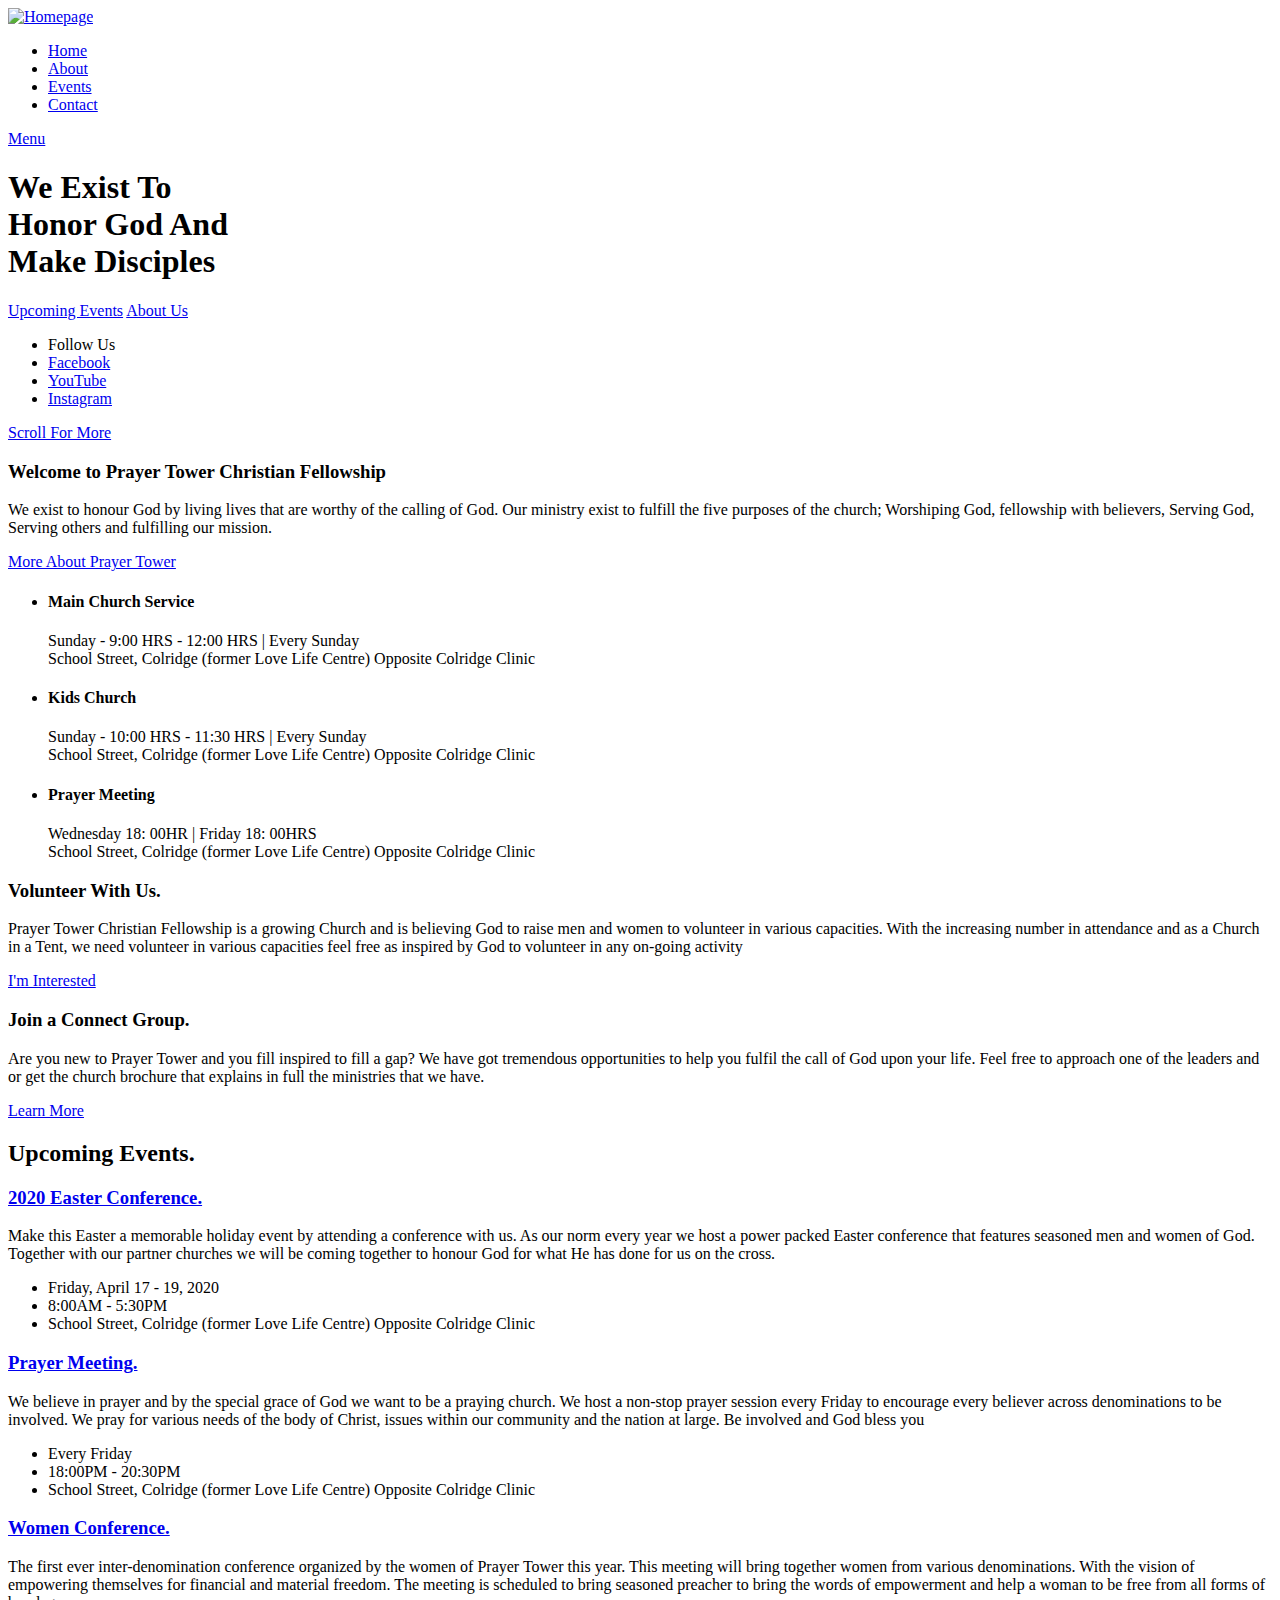
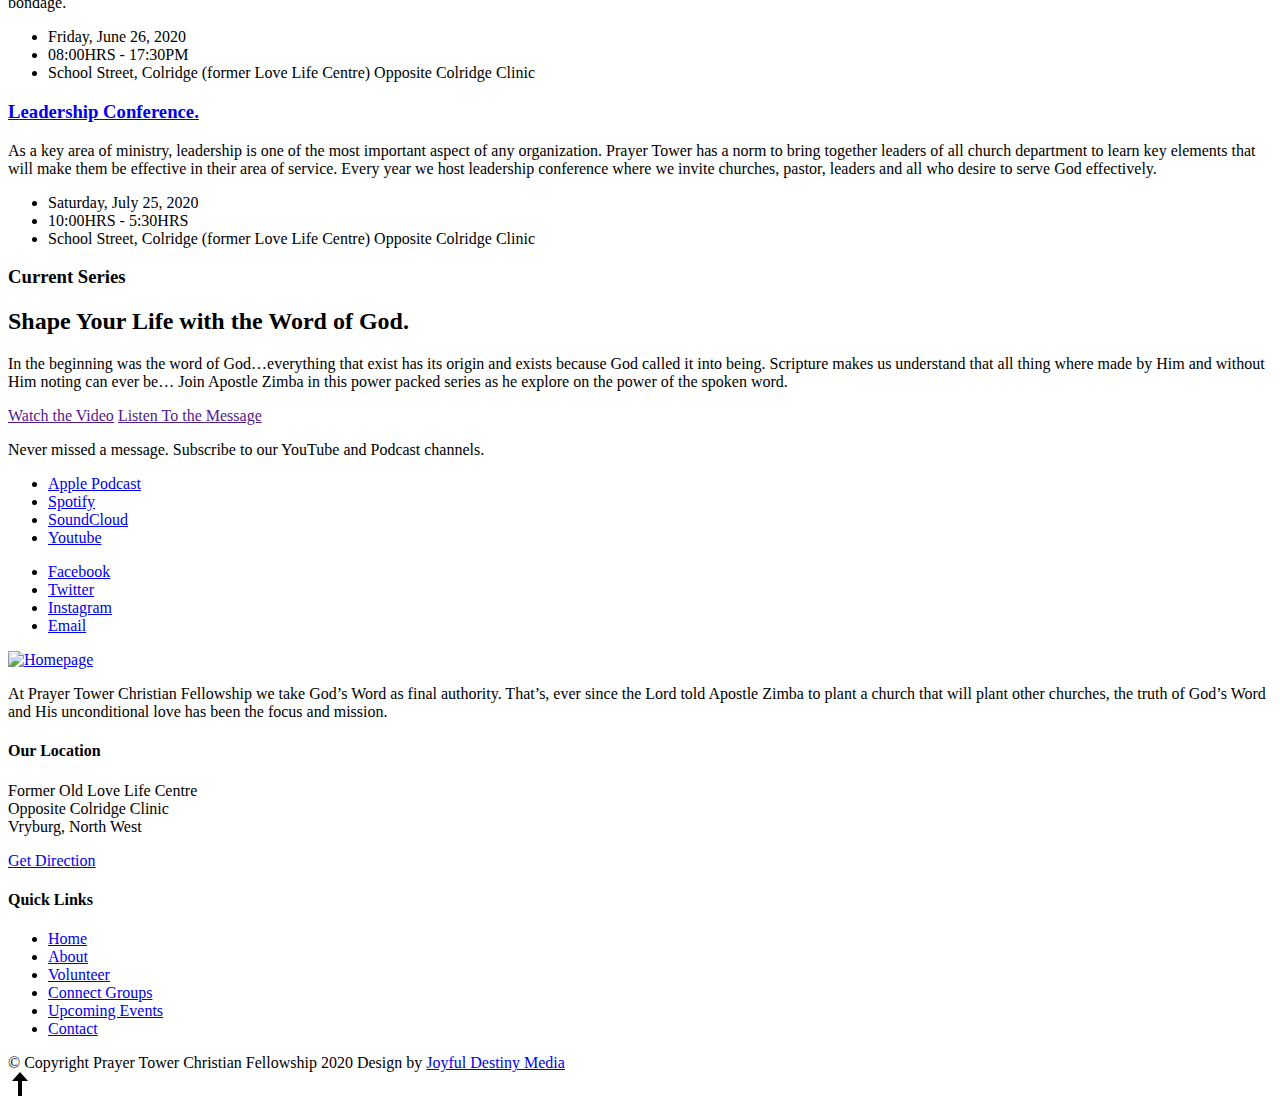
==== index.html @ 422ea40f "Add files via upload" ====
<!DOCTYPE html>
<html class="no-js" lang="en">
<head>

    <!--- basic page needs
    ================================================== -->
    <meta charset="utf-8">
    <title>Prayer Tower Christian Fellowship</title>
    <meta name="description" content="">
    <meta name="author" content="">

    <!-- mobile specific metas
    ================================================== -->
    <meta name="viewport" content="width=device-width, initial-scale=1">

    <!-- CSS
    ================================================== -->
    <link rel="stylesheet" href="css/base.css">
    <link rel="stylesheet" href="css/main.css">

    <!-- script
    ================================================== -->
    <script src="js/modernizr.js"></script>

    <!-- favicons
    ================================================== -->
    <link rel="apple-touch-icon" sizes="180x180" href="apple-touch-icon.png">
    <link rel="icon" type="image/png" sizes="32x32" href="favicon-32x32.png">
    <link rel="icon" type="image/png" sizes="16x16" href="favicon-16x16.png">
    <link rel="manifest" href="site.webmanifest">

</head>

<body id="top">

    <!-- preloader
    ================================================== -->
    <div id="preloader">
        <div id="loader" class="dots-jump">
            <div></div>
            <div></div>
            <div></div>
        </div>
    </div>


    <!-- header
    ================================================== -->
    <header class="s-header">

        <div class="header-logo">
            <a class="site-logo" href="index.html">
                <img src="images/logo.png" alt="Homepage">
            </a>
        </div>

        <nav class="header-nav-wrap">
            <ul class="header-nav">
                <li class="current"><a href="index.html" title="Home">Home</a></li>
                <li><a href="about.html" title="About">About</a></li>
                <li><a href="events.html" title="Services">Events</a></li>
                <li><a href="contact.html" title="Contact us">Contact</a></li>	
            </ul>
        </nav>

        <a class="header-menu-toggle" href="#0"><span>Menu</span></a>

    </header> <!-- end s-header -->


    <!-- hero
    ================================================== -->
    <section class="s-hero" data-parallax="scroll" data-image-src="images/hero-bg-3000.jpg" data-natural-width=3000 data-natural-height=2000 data-position-y=center>

        <div class="hero-left-bar"></div>

        <div class="row hero-content">

            <div class="column large-full hero-content__text">
                <h1>
                    We Exist To <br>
                    Honor God And <br>
                    Make Disciples
                </h1>

                <div class="hero-content__buttons">
                    <a href="events.html" class="btn btn--stroke">Upcoming Events</a>
                    <a href="about.html" class="btn btn--stroke">About Us</a>
                </div>
            </div> <!-- end hero-content__text -->

        </div> <!-- end hero-content -->

        <ul class="hero-social">
            <li class="hero-social__title">Follow Us</li>
            <li>
                <a href="#0" title="">Facebook</a>
            </li>
            <li>
                <a href="#0" title="">YouTube</a>
            </li>
            <li>
                <a href="#0" title="">Instagram</a>
            </li>
        </ul> <!-- end hero-social -->

        <div class="hero-scroll">
            <a href="#about" class="scroll-link smoothscroll">
                Scroll For More
            </a>
        </div> <!-- end hero-scroll -->

    </section> <!-- end s-hero -->


    <!-- about
    ================================================== -->
    <section id="about" class="s-about">

        <div class="row row-y-center about-content">

            <div class="column large-half medium-full">
                <h3 class="subhead">Welcome to Prayer Tower Christian Fellowship</h3>
                <p class="lead">
                We exist to honour God by living lives that are worthy of the calling of God. Our ministry exist to fulfill the five purposes of the church; Worshiping God, fellowship with believers, Serving God, Serving others and fulfilling our mission.
                </p>
                <a href="about.html" class="btn btn--primary btn--about">More About Prayer Tower</a>
            </div>

            <div class="column large-half medium-full">
                <ul class="about-sched">
                    <li>
                        <h4>Main Church Service</h4>
                        <p>
                        Sunday - 9:00 HRS - 12:00 HRS | Every Sunday<br>
                        School Street, Colridge (former Love Life Centre) Opposite Colridge Clinic
                        </p>
                    </li>
                    <li>
                        <h4>Kids Church</h4>
                        <p>
                        Sunday - 10:00 HRS - 11:30 HRS | Every Sunday <br>
                        School Street, Colridge (former Love Life Centre) Opposite Colridge Clinic
                        </p>
                    </li>
                    <li>
                        <h4>Prayer Meeting</h4>
                        <p>
                        Wednesday 18: 00HR | Friday 18: 00HRS <br>
                        School Street, Colridge (former Love Life Centre) Opposite Colridge Clinic
                        </p>
                    </li>
                </ul> <!-- end about-sched-->
            </div>

        </div> <!-- end about-content -->

    </section> <!-- end s-about -->


    <!-- connect
    ================================================== -->
    <section class="s-connect">

        <div class="row connect-content">
            <div class="column large-half tab-full">
                <h3 class="display-1">Volunteer With Us.</h3>
                <p>
Prayer Tower Christian Fellowship is a growing Church and is believing God to raise men and women to volunteer in various capacities. With the increasing number in attendance and as a Church in a Tent, we need volunteer in various capacities feel free as inspired by God to volunteer in any on-going activity                </p>

                <a href="volunteer.html" class="btn btn--primary h-full-width">I'm Interested</a>
            </div>
            <div class="column large-half tab-full">
                <h3 class="display-1">Join a Connect Group.</h3>
                <p>
                 Are you new to Prayer Tower and you fill inspired to fill a gap? We have got tremendous opportunities to help you fulfil the call of God upon your life. Feel free to approach one of the leaders and or get the church brochure that explains in full the ministries that we have.
 
                </p>

                <a href="connect-group.html" class="btn btn--primary h-full-width">Learn More</a>
            </div>
        </div> <!-- end connect-content  -->

    </section> <!-- end s-connect -->


    <!-- events
    ================================================== -->
    <section class="s-events">

        <div class="row events-header">
            <div class="column">
                <h2 class="subhead">Upcoming Events.</h2>
            </div>
        </div> <!-- end event-header -->

        <div class="row block-large-1-2 block-900-full events-list">

            <div class="column events-list__item">
                <h3 class="display-1 events-list__item-title">
                    <a href="#0" title="">2020 Easter Conference.</a>
                </h3>
                <p>
                Make this Easter a memorable holiday event by attending a conference with us. As our norm every year we host a power packed Easter conference that features seasoned men and women of God. Together with our partner churches we will be coming together to honour God for what He has done for us on the cross.
                </p>
                <ul class="events-list__meta">
                    <li class="events-list__meta-date">Friday, April 17 - 19, 2020</li>
                    <li class="events-list__meta-time">8:00AM - 5:30PM</li>
                    <li class="events-list__meta-location">School Street, Colridge (former Love Life Centre) Opposite Colridge Clinic</li>
                </ul>
            </div> <!-- end events-list__item -->
            <div class="column events-list__item">
                <h3 class="display-1 events-list__item-title">
                    <a href="#0" title="">Prayer Meeting.</a>
                </h3>
                <p>
                We believe in prayer and by the special grace of God we want to be a praying church. We host a non-stop prayer session every Friday to encourage every believer across denominations to be involved.  We pray for various needs of the body of Christ, issues within our community and the nation at large. Be involved and God bless you
                </p>
                <ul class="events-list__meta">
                    <li class="events-list__meta-date">Every Friday</li>
                    <li class="events-list__meta-time">18:00PM - 20:30PM</li>
                    <li class="events-list__meta-location">School Street, Colridge (former Love Life Centre) Opposite Colridge Clinic</li>
                </ul>
            </div> <!-- end events-list__item -->
            <div class="column events-list__item">
                <h3 class="display-1 events-list__item-title">
                    <a href="#0" title="">Women Conference.</a>
                </h3>
                <p>
               The first ever inter-denomination conference organized by the women of Prayer Tower this year. This meeting will bring together women from various denominations. With the vision of empowering themselves for financial and material freedom. The meeting is scheduled to bring seasoned preacher to bring the words of empowerment and help a woman to be free from all forms of bondage.
                </p>
                <ul class="events-list__meta">
                    <li class="events-list__meta-date">Friday, June 26, 2020</li>
                    <li class="events-list__meta-time">08:00HRS - 17:30PM</li>
                    <li class="events-list__meta-location">School Street, Colridge (former Love Life Centre) Opposite Colridge Clinic</li>
                </ul>
            </div> <!-- end events-list__item -->
            <div class="column events-list__item">
                <h3 class="display-1 events-list__item-title">
                    <a href="#0" title="">Leadership Conference.</a>
                </h3>
                <p>
                As a key area of ministry, leadership is one of the most important aspect of any organization. Prayer Tower has a norm to bring together leaders of all church department to learn key elements that will make them be effective in their area of service. Every year we host leadership conference where we invite churches, pastor, leaders and all who desire to serve God effectively.
                </p>
                <ul class="events-list__meta">
                    <li class="events-list__meta-date">Saturday, July 25, 2020</li>
                    <li class="events-list__meta-time">10:00HRS - 5:30HRS</li>
                    <li class="events-list__meta-location">School Street, Colridge (former Love Life Centre) Opposite Colridge Clinic</li>
                </ul>
            </div> <!-- end events-list__item -->

        </div> <!-- end events-list -->

    </section> <!-- end s-events -->


    <!-- series
    ================================================== -->
    <section class="s-series">

        <div class="series-img" style="background-image: url('images/series-2000.jpg');"></div>

        <div class="row row-y-center series-content">

            <div class="column large-half medium-full">
                <h3 class="subhead">Current Series</h3>
                <h2>Shape Your Life with the Word of God.</h2>
                <p>
                In the beginning was the word of God…everything that exist has its origin and exists because God called it into being. Scripture makes us understand that all thing where made by Him and without Him noting can ever be… Join Apostle Zimba in this power packed series as he explore on the power of the spoken word.
                </p>
            </div> <!-- end column -->

            <div class="column large-half medium-full">
                <div class="series-content__buttons">
                    <a href="" class="btn btn--large h-full-width">Watch the Video</a>
                    <a href="" class="btn btn--large h-full-width">Listen To the Message</a>
                </div>

                <div class="series-content__subscribe">
                    <p>
                    Never missed a message. Subscribe to our YouTube and Podcast channels.
                    </p>
                    
                    <ul class="series-content__subscribe-links">
                        <li class="ss-apple-podcast"><a href="#0">Apple Podcast</a></li>
                        <li class="ss-spotify"><a href="#0">Spotify</a></li>
                        <li class="ss-soundcloud"><a href="#0">SoundCloud</a></li>
                        <li class="ss-youtube"><a href="#0">Youtube</a></li>
                    </ul>
                </div>
            </div> <!-- end column -->
            
        </div> <!-- series-content -->

    </section> <!-- end s-series -->


    <!-- Social
    ================================================== -->
    <section class="s-social">
            
        <div class="row social-content">
            <div class="column">
                <ul class="social-list">
                    <li class="social-list__item">
                        <a href="#0" title="">
                            <span class="social-list__icon social-list__icon--facebook"></span>
                            <span class="social-list__text">Facebook</span>
                        </a>
                    </li>
                    <li class="social-list__item">
                        <a href="#0" title="">
                            <span class="social-list__icon social-list__icon--twitter"></span>
                            <span class="social-list__text">Twitter</span>
                        </a>
                    </li>
                    <li class="social-list__item">
                        <a href="#0" title="">
                            <span class="social-list__icon social-list__icon--instagram"></span>
                            <span class="social-list__text">Instagram</span>
                        </a>
                    </li>
                    <li class="social-list__item">
                        <a href="#0" title="">
                            <span class="social-list__icon social-list__icon--email"></span>
                            <span class="social-list__text">Email</span>
                        </a>
                    </li>
                </ul>
            </div>
        </div> <!-- end social-content -->

    </section> <!-- end s-social -->


    <!-- footer
    ================================================== -->
    <footer class="s-footer">

        <div class="row footer-top">
            <div class="column large-4 medium-5 tab-full">
                <div class="footer-logo">
                    <a class="site-footer-logo" href="index.html">
                        <img src="images/logo.svg" alt="Homepage">
                    </a>
                </div>  <!-- footer-logo -->
                <p>
                At Prayer Tower Christian Fellowship we take God’s Word as final authority. That’s, ever since the Lord told Apostle Zimba to plant a church that will plant other churches, the truth of God’s Word and His unconditional love has been the focus and mission. 
                </p>
            </div>
            <div class="column large-half tab-full">
                <div class="row">
                    <div class="column large-7 medium-full">
                        <h4 class="h6">Our Location</h4>
                        <p>
                        Former Old Love Life Centre <br>
                        Opposite Colridge Clinic <br>
                        Vryburg, North West
                        </p>
        
                        <p>
                        <a href="https://goo.gl/maps/neXmjLmBn5WW6z1v9" target="_blank" class="btn btn--footer">Get Direction</a>
                        </p>
                    </div>
                    <div class="column large-5 medium-full">
                        <h4 class="h6">Quick Links</h4>
                        <ul class="footer-list">
                            <li><a href="index.html">Home</a></li>
                            <li><a href="about.html">About</a></li>
                            <li><a href="volunteer.html">Volunteer</a></li>
                            <li><a href="connect-group.html">Connect Groups</a></li>
                            <li><a href="events.html">Upcoming Events</a></li>
                            <li><a href="contact.html">Contact</a></li>
                        </ul>
                    </div>
                </div>
            </div>
        </div> <!-- end footer-top -->

        <div class="row footer-bottom">
            <div class="column ss-copyright">
                <span>© Copyright Prayer Tower Christian Fellowship 2020</span> 
                <span>Design by <a href="https://joyfuldestinymedia.co.za/">Joyful Destiny Media</a></span>
            </div>
        </div> <!-- footer-bottom -->

        <div class="ss-go-top">
            <a class="smoothscroll" title="Back to Top" href="#top">
                <svg xmlns="http://www.w3.org/2000/svg" width="24" height="24" viewBox="0 0 24 24"><path d="M12 0l8 9h-6v15h-4v-15h-6z"/></svg>
            </a>
        </div> <!-- ss-go-top -->

    </footer> <!-- end s-footer -->


    <!-- Java Script
    ================================================== -->
    <script src="js/jquery-3.2.1.min.js"></script>
    <script src="js/plugins.js"></script>
    <script src="js/main.js"></script>

</body>
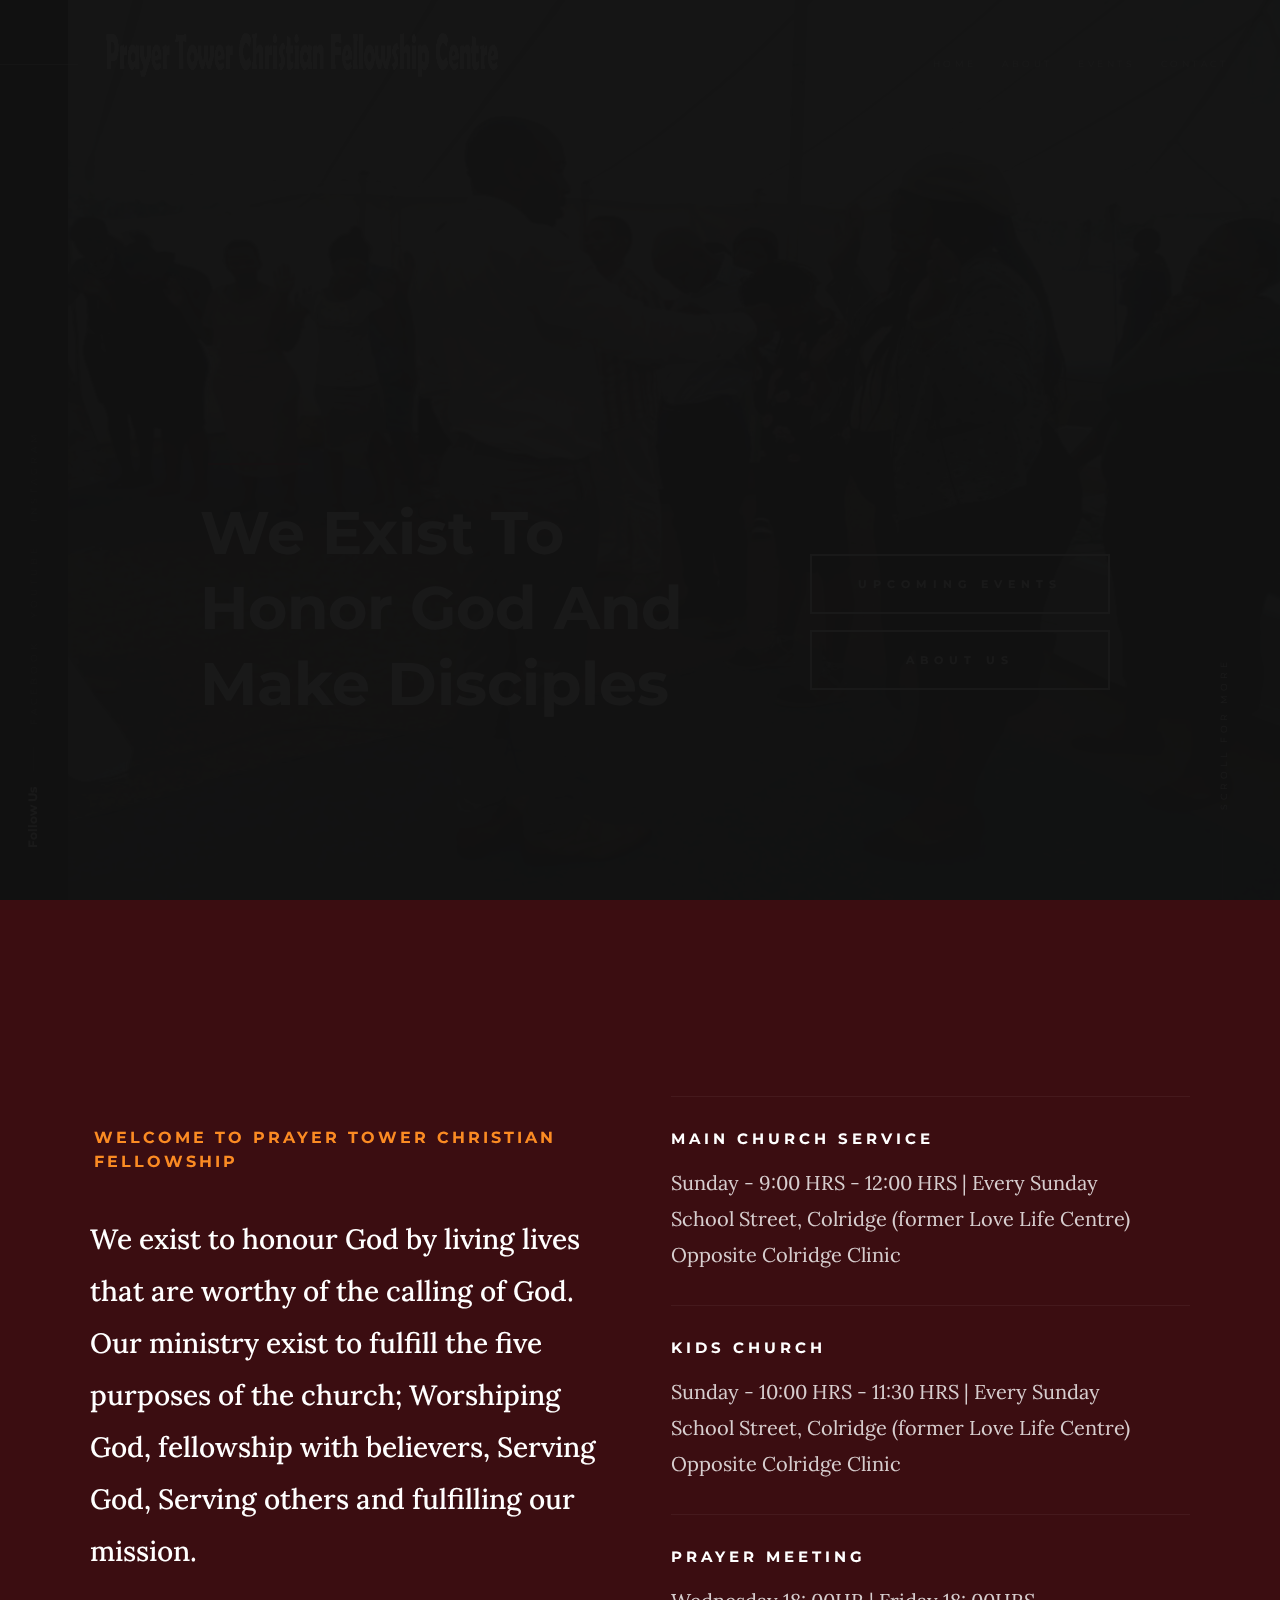
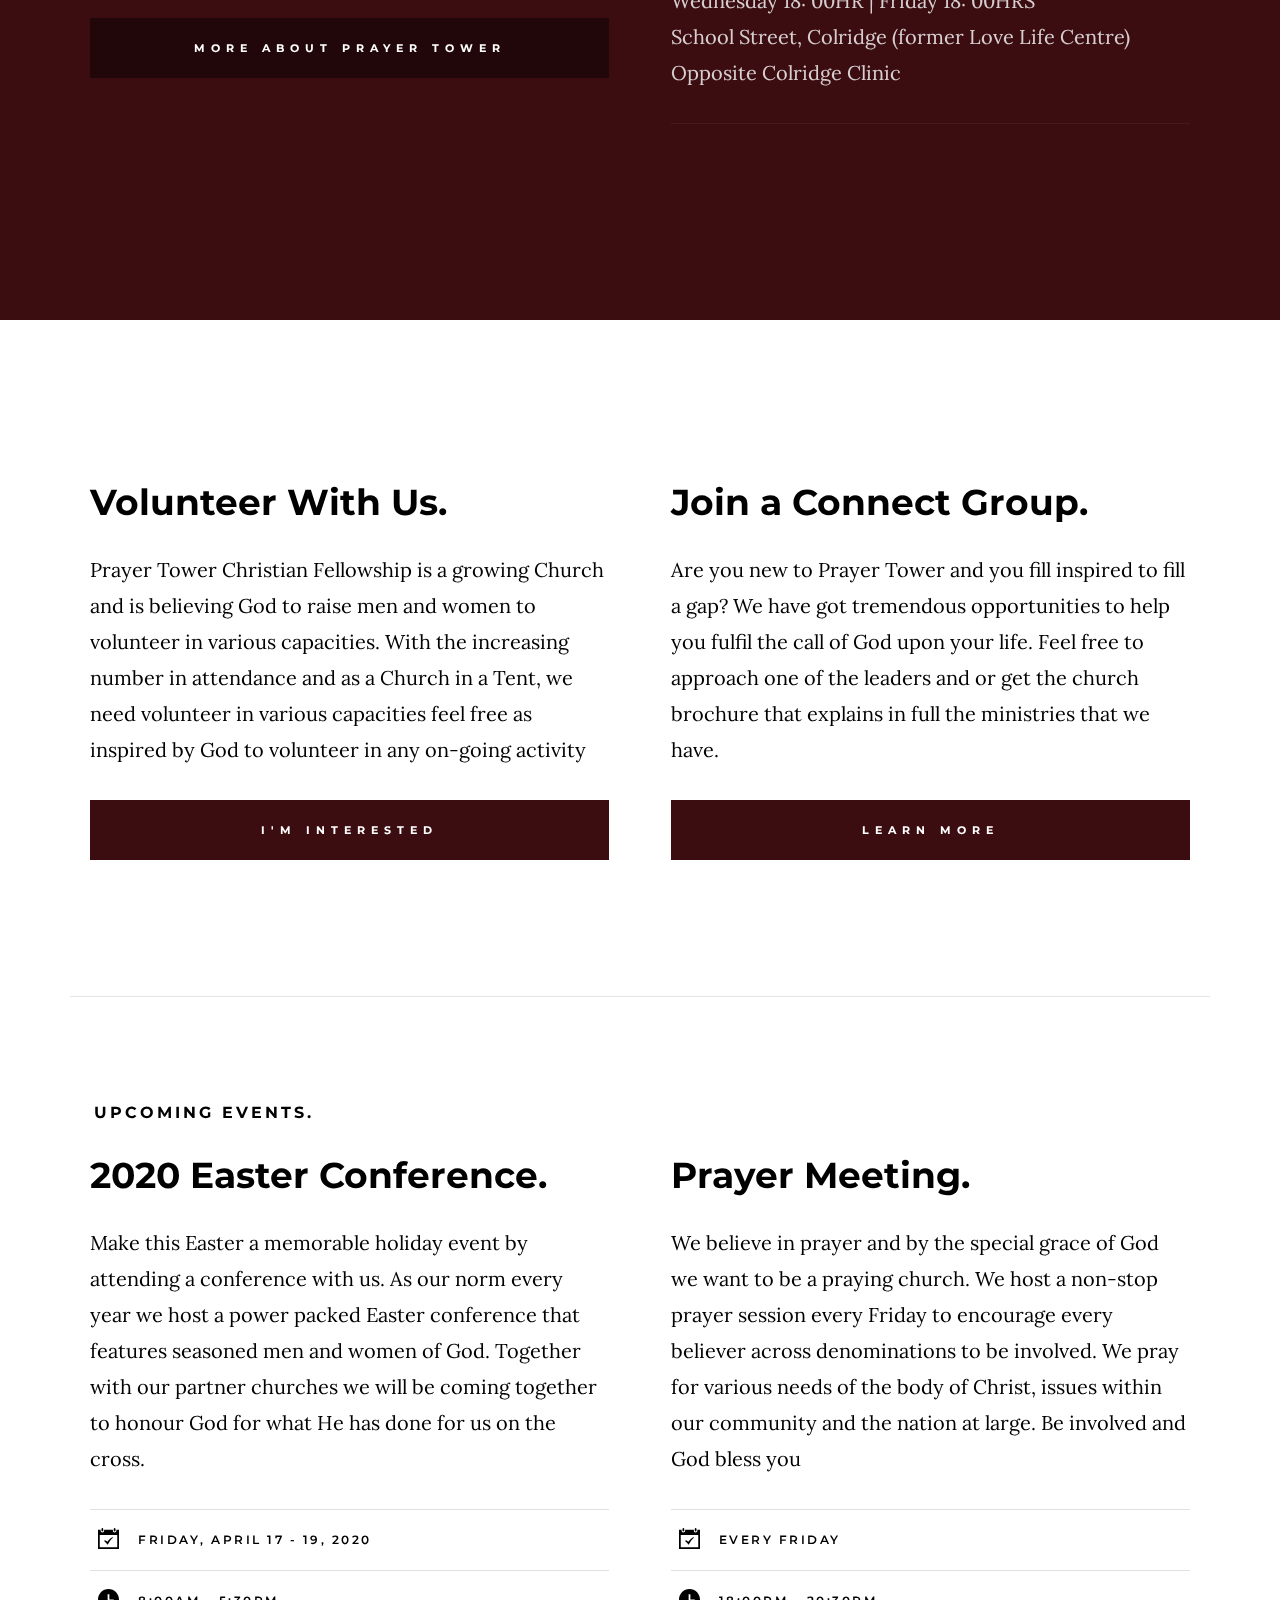
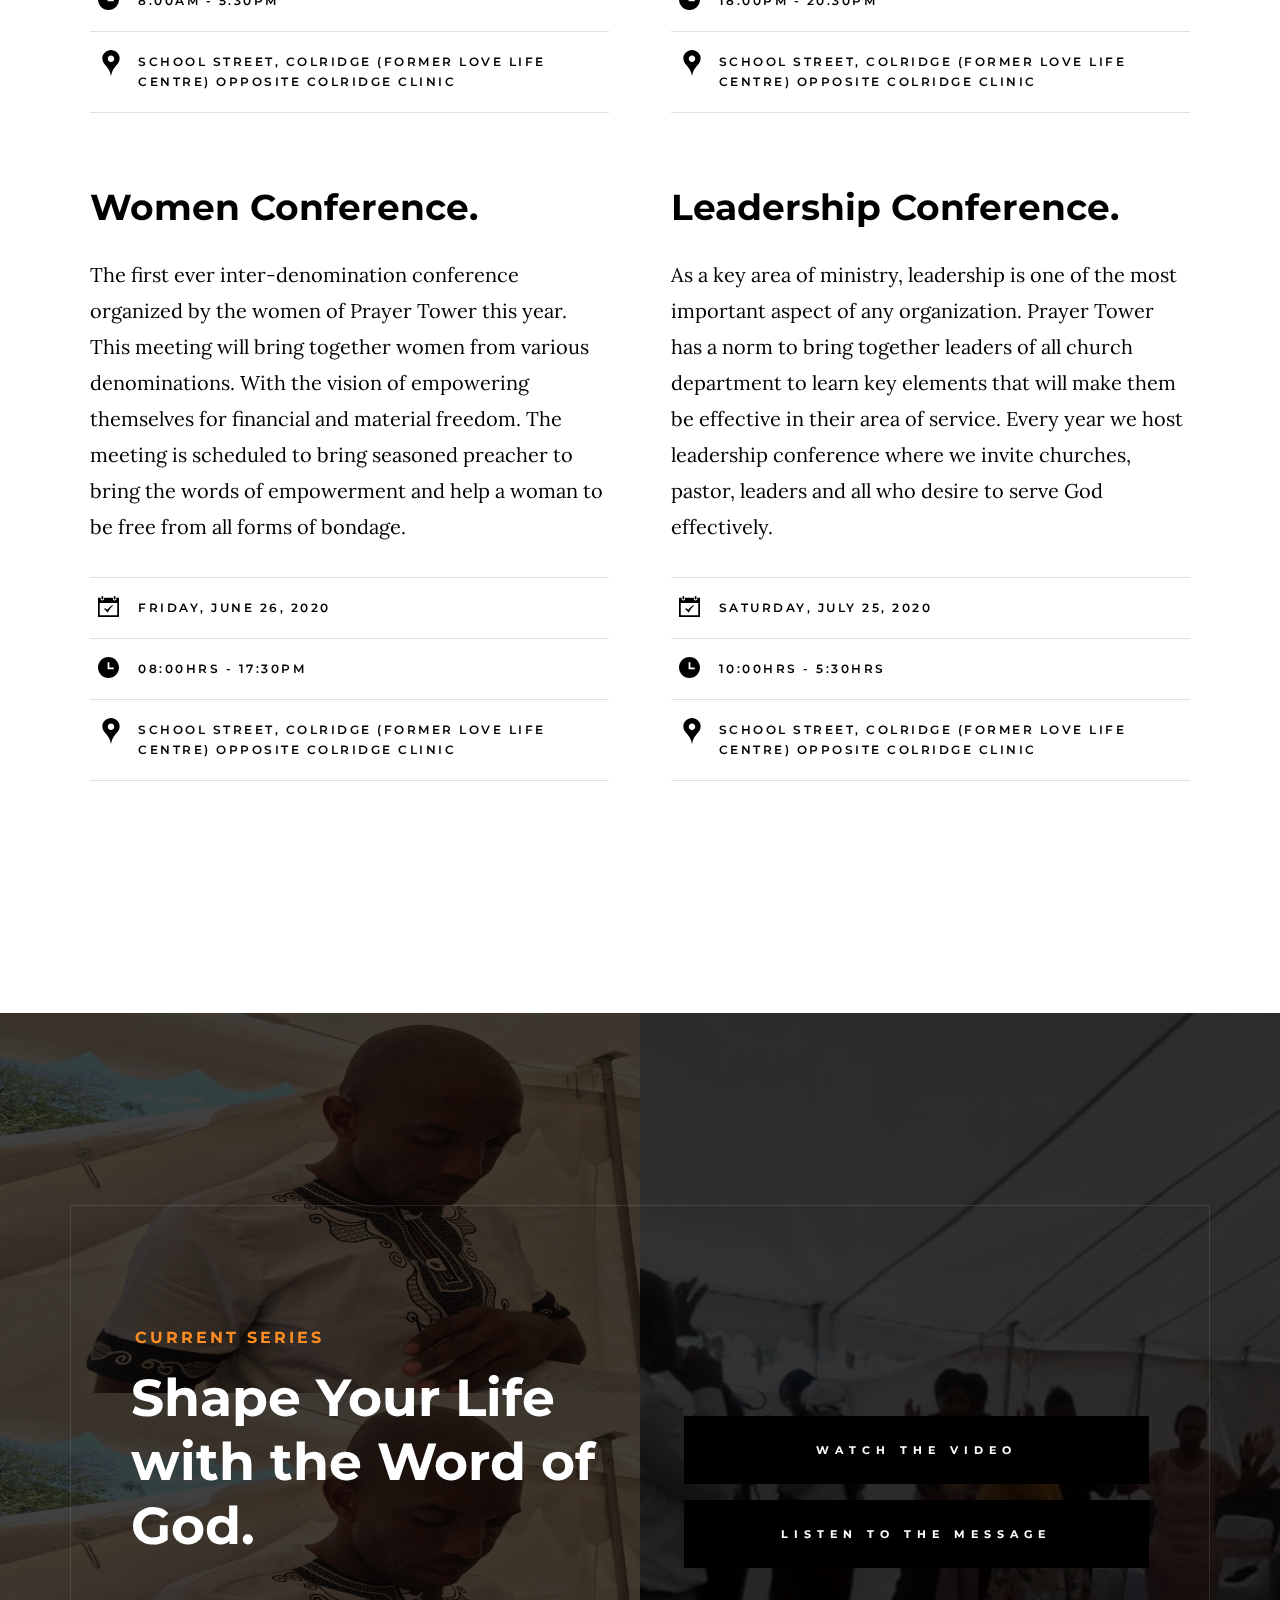
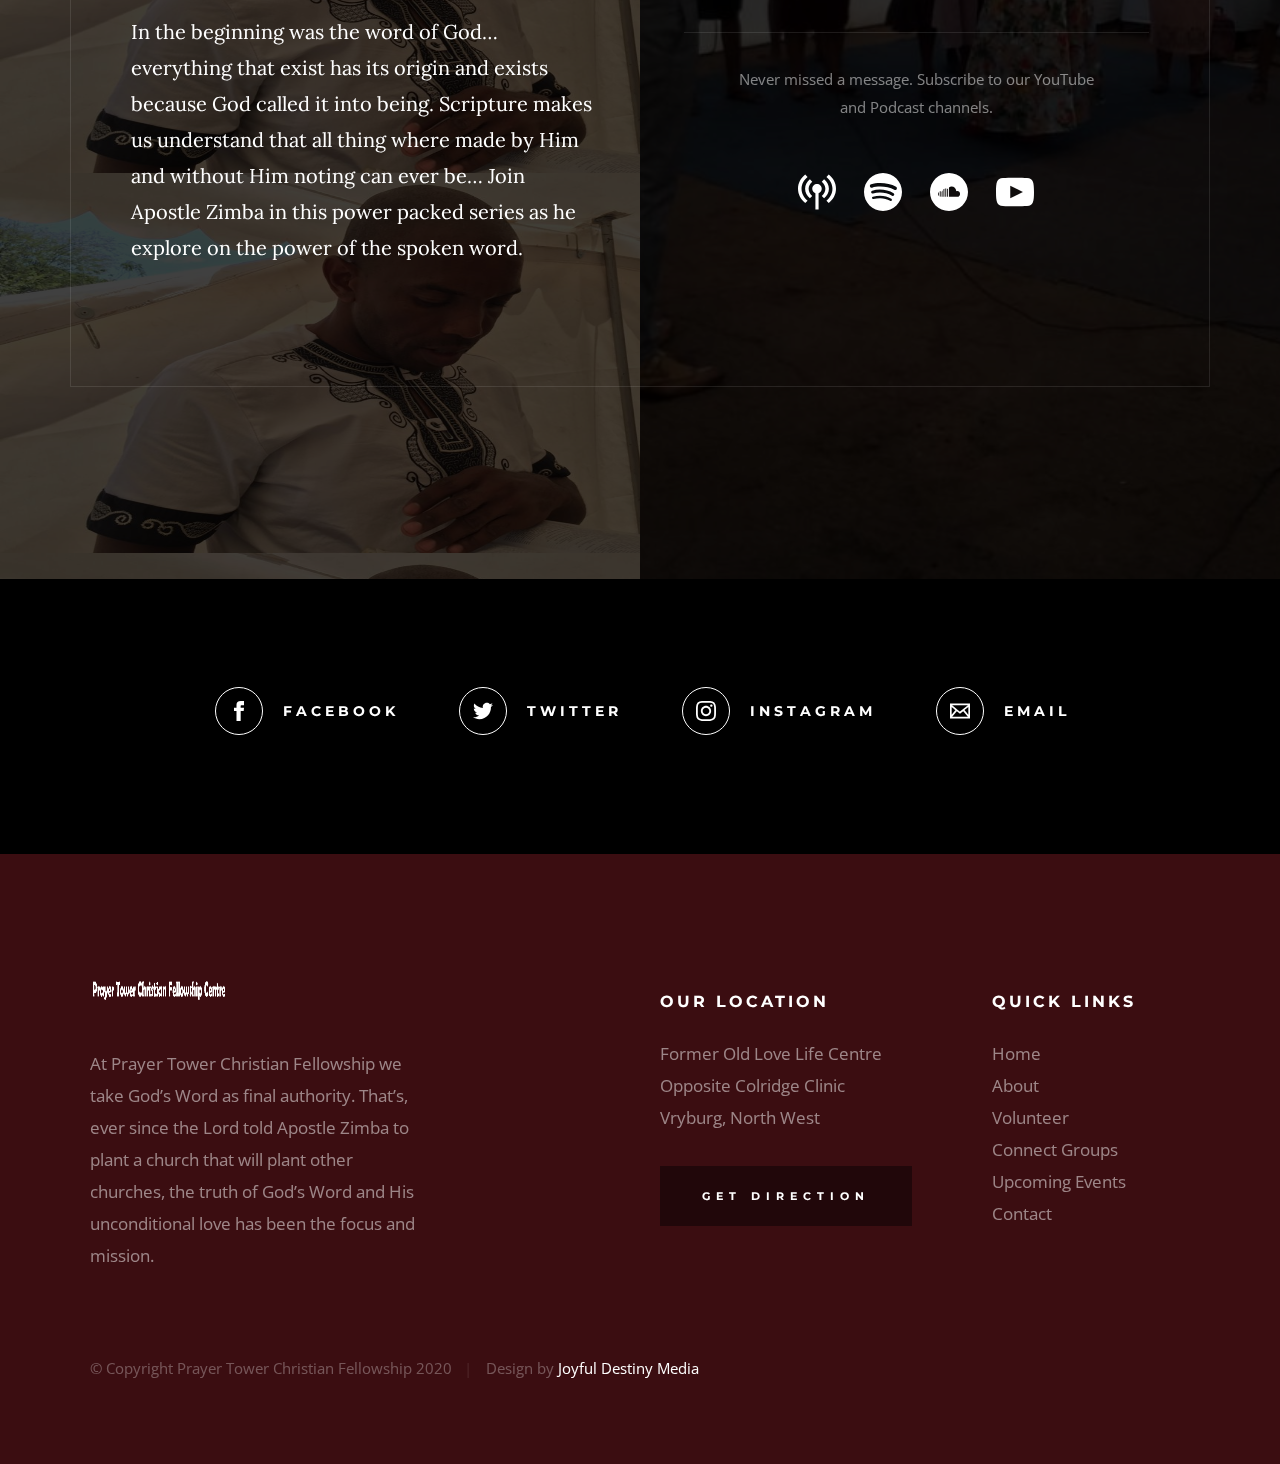
==== commit ff52fd5e: "Add files via upload" ====
--- a/index.html
+++ b/index.html
@@ -341,7 +341,7 @@
             <div class="column large-4 medium-5 tab-full">
                 <div class="footer-logo">
                     <a class="site-footer-logo" href="index.html">
-                        <img src="images/logo.svg" alt="Homepage">
+                        <img src="images/logo.png" alt="Homepage">
                     </a>
                 </div>  <!-- footer-logo -->
                 <p>
--- a/css/base.css
+++ b/css/base.css
@@ -0,0 +1,1319 @@
+/* =================================================================== 
+ *  Hesed Base Stylesheet
+ *  Ver. 1.0.0
+ *  07-25-2019
+ *  ------------------------------------------------------------------
+ *
+ *  TOC:
+ *	# imports 
+ *	# normalize
+ *	# grid v2.1.0
+ *	# block grids
+ *	# MISC
+ *
+ * =================================================================== */
+
+/* ===================================================================
+ * # imports 
+ *
+ * ------------------------------------------------------------------- */
+@import url("https://fonts.googleapis.com/css?family=Montserrat:400,500,600,700|Open+Sans:300,400,500,600,700|Lora:400,400i,700,700i&display=swap");
+
+
+/* ==========================================================================
+ * # normalize
+ * normalize.css v8.0.1 | MIT License |
+ * github.com/necolas/normalize.css
+ *
+ * -------------------------------------------------------------------------- */
+
+/* ------------------------------------------------------------------- 
+ * ## document
+ * ------------------------------------------------------------------- */
+
+/* 1. Correct the line height in all browsers.
+ * 2. Prevent adjustments of font size after orientation changes in iOS.*/
+html {
+	line-height: 1.15;  /* 1 */
+	-webkit-text-size-adjust: 100%;  /* 2 */
+}
+
+/* ------------------------------------------------------------------- 
+ * ## sections
+ * ------------------------------------------------------------------- */
+
+/* Remove the margin in all browsers. */
+body {
+	margin: 0;
+}
+
+/* Render the `main` element consistently in IE. */
+main {
+	display: block;
+}
+
+/* Correct the font size and margin on `h1` elements within `section` and
+ * `article` contexts in Chrome, Firefox, and Safari. */
+h1 {
+	font-size: 2em;
+	margin: 0.67em 0;
+}
+
+/* ------------------------------------------------------------------- 
+ * ## grouping
+ * ------------------------------------------------------------------- */
+
+/* 1. Add the correct box sizing in Firefox.
+ * 2. Show the overflow in Edge and IE. */
+hr {
+	box-sizing: content-box;  /* 1 */
+	height: 0;  /* 1 */
+	overflow: visible;  /* 2 */
+}
+
+/* 1. Correct the inheritance and scaling of font size in all browsers.
+ * 2. Correct the odd `em` font sizing in all browsers. */
+pre {
+	font-family: monospace, monospace;  /* 1 */
+	font-size: 1em;  /* 2 */
+}
+
+/* ------------------------------------------------------------------- 
+ * ## text-level semantics
+ * ------------------------------------------------------------------- */
+
+/* Remove the gray background on active links in IE 10. */
+a {
+	background-color: transparent;
+}
+
+/* 1. Remove the bottom border in Chrome 57-
+ * 2. Add the correct text decoration in Chrome, Edge, IE, Opera, and Safari. */
+abbr[title] {
+	border-bottom: none;  /* 1 */
+	text-decoration: underline;  /* 2 */
+	text-decoration: underline dotted;  /* 2 */
+}
+
+/* Add the correct font weight in Chrome, Edge, and Safari. */
+b,
+strong {
+	font-weight: bolder;
+}
+
+/* 1. Correct the inheritance and scaling of font size in all browsers.
+ * 2. Correct the odd `em` font sizing in all browsers. */
+code,
+kbd,
+samp {
+	font-family: monospace, monospace;  /* 1 */
+	font-size: 1em;  /* 2 */
+}
+
+/* Add the correct font size in all browsers. */
+small {
+	font-size: 80%;
+}
+
+/* Prevent `sub` and `sup` elements from affecting the line height in
+ * all browsers. */
+sub,
+sup {
+	font-size: 75%;
+	line-height: 0;
+	position: relative;
+	vertical-align: baseline;
+}
+
+sub {
+	bottom: -0.25em;
+}
+
+sup {
+	top: -0.5em;
+}
+
+/* ------------------------------------------------------------------- 
+ * ## embedded content
+ * ------------------------------------------------------------------- */
+
+/* Remove the border on images inside links in IE 10. */
+img {
+	border-style: none;
+}
+
+/* ------------------------------------------------------------------- 
+ * ## forms
+ * ------------------------------------------------------------------- */
+
+/* 1. Change the font styles in all browsers.
+ * 2. Remove the margin in Firefox and Safari. */
+button,
+input,
+optgroup,
+select,
+textarea {
+	font-family: inherit;  /* 1 */
+	font-size: 100%;  /* 1 */
+	line-height: 1.15;  /* 1 */
+	margin: 0;  /* 2 */
+}
+
+/* Show the overflow in IE.
+ * 1. Show the overflow in Edge. */
+button,
+input {
+
+	/* 1 */
+	overflow: visible;
+}
+
+/* Remove the inheritance of text transform in Edge, Firefox, and IE.
+ * 1. Remove the inheritance of text transform in Firefox. */
+button,
+select {
+
+	/* 1 */
+	text-transform: none;
+}
+
+/* Correct the inability to style clickable types in iOS and Safari. */
+button,
+[type="button"],
+[type="reset"],
+[type="submit"] {
+	-webkit-appearance: button;
+}
+
+/* Remove the inner border and padding in Firefox. */
+button::-moz-focus-inner,
+[type="button"]::-moz-focus-inner,
+[type="reset"]::-moz-focus-inner,
+[type="submit"]::-moz-focus-inner {
+	border-style: none;
+	padding: 0;
+}
+
+/* Restore the focus styles unset by the previous rule. */
+button:-moz-focusring,
+[type="button"]:-moz-focusring,
+[type="reset"]:-moz-focusring,
+[type="submit"]:-moz-focusring {
+	outline: 1px dotted ButtonText;
+}
+
+/* Correct the padding in Firefox. */
+fieldset {
+	padding: 0.35em 0.75em 0.625em;
+}
+
+/* 1. Correct the text wrapping in Edge and IE.
+ * 2. Correct the color inheritance from `fieldset` elements in IE.
+ * 3. Remove the padding so developers are not caught out when they zero out
+ *    `fieldset` elements in all browsers. */
+legend {
+	box-sizing: border-box;  /* 1 */
+	color: inherit;  /* 2 */
+	display: table;  /* 1 */
+	max-width: 100%;  /* 1 */
+	padding: 0;  /* 3 */
+	white-space: normal;  /* 1 */
+}
+
+/* Add the correct vertical alignment in Chrome, Firefox, and Opera. */
+progress {
+	vertical-align: baseline;
+}
+
+/* Remove the default vertical scrollbar in IE 10+. */
+textarea {
+	overflow: auto;
+}
+
+/* 1. Add the correct box sizing in IE 10.
+ * 2. Remove the padding in IE 10. */
+[type="checkbox"],
+[type="radio"] {
+	box-sizing: border-box;  /* 1 */
+	padding: 0;  /* 2 */
+}
+
+/* Correct the cursor style of increment and decrement buttons in Chrome. */
+[type="number"]::-webkit-inner-spin-button,
+[type="number"]::-webkit-outer-spin-button {
+	height: auto;
+}
+
+/* 1. Correct the odd appearance in Chrome and Safari.
+ * 2. Correct the outline style in Safari. */
+[type="search"] {
+	-webkit-appearance: textfield;  /* 1 */
+	outline-offset: -2px;  /* 2 */
+}
+
+/* Remove the inner padding in Chrome and Safari on macOS. */
+[type="search"]::-webkit-search-decoration {
+	-webkit-appearance: none;
+}
+
+/* 1. Correct the inability to style clickable types in iOS and Safari.
+ * 2. Change font properties to `inherit` in Safari. */
+::-webkit-file-upload-button {
+	-webkit-appearance: button;  /* 1 */
+	font: inherit;  /* 2 */
+}
+
+/* ------------------------------------------------------------------- 
+ * ## interactive
+ * ------------------------------------------------------------------- */
+
+/* Add the correct display in Edge, IE 10+, and Firefox. */
+details {
+	display: block;
+}
+
+/* Add the correct display in all browsers. */
+summary {
+	display: list-item;
+}
+
+/* ------------------------------------------------------------------- 
+ * ## misc
+ * ------------------------------------------------------------------- */
+
+/* Add the correct display in IE 10+. */
+template {
+	display: none;
+}
+
+/* Add the correct display in IE 10. */
+[hidden] {
+	display: none;
+}
+
+
+/* ===================================================================
+ * # basic/base setup styles
+ *
+ * ------------------------------------------------------------------- */
+html {
+	font-size: 62.5%;
+	box-sizing: border-box;
+}
+
+*,
+*::before,
+*::after {
+	box-sizing: inherit;
+}
+
+body {
+	font-weight: normal;
+	line-height: 1;
+	word-wrap: break-word;
+	-moz-font-smoothing: grayscale;
+	-moz-osx-font-smoothing: grayscale;
+	-webkit-font-smoothing: antialiased;
+	-webkit-overflow-scrolling: touch;
+	-webkit-text-size-adjust: none;
+}
+
+/* ------------------------------------------------------------------- 
+ * ## Media
+ * ------------------------------------------------------------------- */
+svg,
+img,
+video
+embed,
+iframe,
+object {
+	max-width: 100%;
+	height: auto;
+}
+
+/* ------------------------------------------------------------------- 
+ * ## Typography resets 
+ * ------------------------------------------------------------------- */
+div,
+dl,
+dt,
+dd,
+ul,
+ol,
+li,
+h1,
+h2,
+h3,
+h4,
+h5,
+h6,
+pre,
+form,
+p,
+blockquote,
+th,
+td {
+	margin: 0;
+	padding: 0;
+}
+
+p {
+	font-size: inherit;
+	text-rendering: optimizeLegibility;
+}
+
+em,
+i {
+	font-style: italic;
+	line-height: inherit;
+}
+
+strong,
+b {
+	font-weight: bold;
+	line-height: inherit;
+}
+
+small {
+	font-size: 60%;
+	line-height: inherit;
+}
+
+ol,
+ul {
+	list-style: none;
+}
+
+li {
+	display: block;
+}
+
+/* ------------------------------------------------------------------- 
+ * ## links
+ * ------------------------------------------------------------------- */
+a {
+	text-decoration: none;
+	line-height: inherit;
+}
+
+a img {
+	border: none;
+}
+
+/* ------------------------------------------------------------------- 
+ * ## inputs
+ * ------------------------------------------------------------------- */
+fieldset {
+	margin: 0;
+	padding: 0;
+}
+
+input[type="email"],
+input[type="number"],
+input[type="search"],
+input[type="text"],
+input[type="tel"],
+input[type="url"],
+input[type="password"],
+textarea {
+	-webkit-appearance: none;
+	-moz-appearance: none;
+	appearance: none;
+}
+
+
+/* ===================================================================
+ * # grid v2.1.0
+ *
+ *   -----------------------------------------------------------------
+ * - Grid breakpoints are based on MAXIMUM WIDTH media queries, 
+ *   meaning they apply to that one breakpoint and ALL THOSE BELOW IT.
+ * - Grid columns without a specified width will automatically layout 
+ *   as equal width columns.
+ * ------------------------------------------------------------------- */
+
+/* rows
+ * ------------------------------------- */
+.row {
+	width: 89%;
+	max-width: 1340px;
+	margin: 0 auto;
+	display: -ms-flexbox;
+	display: -webkit-flex;
+	display: flex;
+	-webkit-flex-flow: row wrap;
+	-ms-flex-flow: row wrap;
+	flex-flow: row wrap;
+}
+
+.row .row {
+	width: auto;
+	max-width: none;
+	margin-left: -20px;
+	margin-right: -20px;
+}
+
+/* columns
+ * -------------------------------------- */
+.column {
+	-webkit-flex: 1 1 0%;
+	-ms-flex: 1 1 0%;
+	flex: 1 1 0%;
+	padding: 0 20px;
+}
+
+.collapse > .column,
+.column.collapse {
+	padding: 0;
+}
+
+/* flex row containers utility classes
+ * ----------------------------------------- */
+.row.row-wrap {
+	-webkit-flex-wrap: wrap;
+	-ms-flex-wrap: wrap;
+	flex-wrap: wrap;
+}
+
+.row.row-nowrap {
+	-webkit-flex-wrap: nowrap;
+	-ms-flex-wrap: none;
+	flex-wrap: nowrap;
+}
+
+.row.row-y-top {
+	-webkit-align-items: flex-start;
+	-ms-flex-align: start;
+	align-items: flex-start;
+}
+
+.row.row-y-bottom {
+	-webkit-align-items: flex-end;
+	-ms-flex-align: end;
+	align-items: flex-end;
+}
+
+.row.row-y-center {
+	-webkit-align-items: center;
+	-ms-flex-align: center;
+	align-items: center;
+}
+
+.row.row-stretch {
+	-webkit-align-items: stretch;
+	-ms-flex-align: stretch;
+	align-items: stretch;
+}
+
+.row.row-baseline {
+	-webkit-align-items: baseline;
+	-ms-flex-align: baseline;
+	align-items: baseline;
+}
+
+.row.row-x-left {
+	-ms-flex-pack: start;
+	-webkit-justify-content: flex-start;
+	justify-content: flex-start;
+}
+
+.row.row-x-right {
+	-ms-flex-pack: end;
+	-webkit-justify-content: flex-end;
+	justify-content: flex-end;
+}
+
+.row.row-x-center {
+	-ms-flex-pack: center;
+	-webkit-justify-content: center;
+	justify-content: center;
+}
+
+/* flex item utility alignment classes
+ * ----------------------------------------- */
+.align-center {
+	margin: auto;
+	-webkit-align-self: center;
+	-ms-flex-item-align: center;
+	align-self: center;
+}
+
+.align-left {
+	margin-right: auto;
+	-webkit-align-self: center;
+	-ms-flex-item-align: center;
+	align-self: center;
+}
+
+.align-right {
+	margin-left: auto;
+	-webkit-align-self: center;
+	-ms-flex-item-align: center;
+	align-self: center;
+}
+
+.align-x-center {
+	margin-right: auto;
+	margin-left: auto;
+}
+
+.align-x-left {
+	margin-right: auto;
+}
+
+.align-x-right {
+	margin-left: auto;
+}
+
+.align-y-center {
+	-webkit-align-self: center;
+	-ms-flex-item-align: center;
+	align-self: center;
+}
+
+.align-y-top {
+	-webkit-align-self: flex-start;
+	-ms-flex-item-align: start;
+	align-self: flex-start;
+}
+
+.align-y-bottom {
+	-webkit-align-self: flex-end;
+	-ms-flex-item-align: end;
+	align-self: flex-end;
+}
+
+/* large screen column widths 
+ * -------------------------------------- */
+.large-1 {
+	-webkit-flex: 0 0 8.33333%;
+	-ms-flex: 0 0 8.33333%;
+	flex: 0 0 8.33333%;
+	max-width: 8.33333%;
+}
+
+.large-2 {
+	-webkit-flex: 0 0 16.66667%;
+	-ms-flex: 0 0 16.66667%;
+	flex: 0 0 16.66667%;
+	max-width: 16.66667%;
+}
+
+.large-3 {
+	-webkit-flex: 0 0 25%;
+	-ms-flex: 0 0 25%;
+	flex: 0 0 25%;
+	max-width: 25%;
+}
+
+.large-4 {
+	-webkit-flex: 0 0 33.33333%;
+	-ms-flex: 0 0 33.33333%;
+	flex: 0 0 33.33333%;
+	max-width: 33.33333%;
+}
+
+.large-5 {
+	-webkit-flex: 0 0 41.66667%;
+	-ms-flex: 0 0 41.66667%;
+	flex: 0 0 41.66667%;
+	max-width: 41.66667%;
+}
+
+.large-6,
+.large-half {
+	-webkit-flex: 0 0 50%;
+	-ms-flex: 0 0 50%;
+	flex: 0 0 50%;
+	max-width: 50%;
+}
+
+.large-7 {
+	-webkit-flex: 0 0 58.33333%;
+	-ms-flex: 0 0 58.33333%;
+	flex: 0 0 58.33333%;
+	max-width: 58.33333%;
+}
+
+.large-8 {
+	-webkit-flex: 0 0 66.66667%;
+	-ms-flex: 0 0 66.66667%;
+	flex: 0 0 66.66667%;
+	max-width: 66.66667%;
+}
+
+.large-9 {
+	-webkit-flex: 0 0 75%;
+	-ms-flex: 0 0 75%;
+	flex: 0 0 75%;
+	max-width: 75%;
+}
+
+.large-10 {
+	-webkit-flex: 0 0 83.33333%;
+	-ms-flex: 0 0 83.33333%;
+	flex: 0 0 83.33333%;
+	max-width: 83.33333%;
+}
+
+.large-11 {
+	-webkit-flex: 0 0 91.66667%;
+	-ms-flex: 0 0 91.66667%;
+	flex: 0 0 91.66667%;
+	max-width: 91.66667%;
+}
+
+.large-12,
+.large-full {
+	-webkit-flex: 0 0 100%;
+	-ms-flex: 0 0 100%;
+	flex: 0 0 100%;
+	max-width: 100%;
+}
+
+/* ------------------------------------------------------------------- 
+ * ## medium screen devices
+ * ------------------------------------------------------------------- */
+@media screen and (max-width:1200px) {
+	.row .row {
+		margin-left: -16px;
+		margin-right: -16px;
+	}
+
+	.column {
+		padding: 0 16px;
+	}
+
+	.medium-1 {
+		-webkit-flex: 0 0 8.33333%;
+		-ms-flex: 0 0 8.33333%;
+		flex: 0 0 8.33333%;
+		max-width: 8.33333%;
+	}
+
+	.medium-2 {
+		-webkit-flex: 0 0 16.66667%;
+		-ms-flex: 0 0 16.66667%;
+		flex: 0 0 16.66667%;
+		max-width: 16.66667%;
+	}
+
+	.medium-3 {
+		-webkit-flex: 0 0 25%;
+		-ms-flex: 0 0 25%;
+		flex: 0 0 25%;
+		max-width: 25%;
+	}
+
+	.medium-4 {
+		-webkit-flex: 0 0 33.33333%;
+		-ms-flex: 0 0 33.33333%;
+		flex: 0 0 33.33333%;
+		max-width: 33.33333%;
+	}
+
+	.medium-5 {
+		-webkit-flex: 0 0 41.66667%;
+		-ms-flex: 0 0 41.66667%;
+		flex: 0 0 41.66667%;
+		max-width: 41.66667%;
+	}
+
+	.medium-6,
+	.medium-half {
+		-webkit-flex: 0 0 50%;
+		-ms-flex: 0 0 50%;
+		flex: 0 0 50%;
+		max-width: 50%;
+	}
+
+	.medium-7 {
+		-webkit-flex: 0 0 58.33333%;
+		-ms-flex: 0 0 58.33333%;
+		flex: 0 0 58.33333%;
+		max-width: 58.33333%;
+	}
+
+	.medium-8 {
+		-webkit-flex: 0 0 66.66667%;
+		-ms-flex: 0 0 66.66667%;
+		flex: 0 0 66.66667%;
+		max-width: 66.66667%;
+	}
+
+	.medium-9 {
+		-webkit-flex: 0 0 75%;
+		-ms-flex: 0 0 75%;
+		flex: 0 0 75%;
+		max-width: 75%;
+	}
+
+	.medium-10 {
+		-webkit-flex: 0 0 83.33333%;
+		-ms-flex: 0 0 83.33333%;
+		flex: 0 0 83.33333%;
+		max-width: 83.33333%;
+	}
+
+	.medium-11 {
+		-webkit-flex: 0 0 91.66667%;
+		-ms-flex: 0 0 91.66667%;
+		flex: 0 0 91.66667%;
+		max-width: 91.66667%;
+	}
+
+	.medium-12,
+	.medium-full {
+		-webkit-flex: 0 0 100%;
+		-ms-flex: 0 0 100%;
+		flex: 0 0 100%;
+		max-width: 100%;
+	}
+
+}
+
+/* ------------------------------------------------------------------- 
+ * ## tablets
+ * ------------------------------------------------------------------- */
+@media screen and (max-width:800px) {
+	.tab-1 {
+		-webkit-flex: 0 0 8.33333%;
+		-ms-flex: 0 0 8.33333%;
+		flex: 0 0 8.33333%;
+		max-width: 8.33333%;
+	}
+
+	.tab-2 {
+		-webkit-flex: 0 0 16.66667%;
+		-ms-flex: 0 0 16.66667%;
+		flex: 0 0 16.66667%;
+		max-width: 16.66667%;
+	}
+
+	.tab-3 {
+		-webkit-flex: 0 0 25%;
+		-ms-flex: 0 0 25%;
+		flex: 0 0 25%;
+		max-width: 25%;
+	}
+
+	.tab-4 {
+		-webkit-flex: 0 0 33.33333%;
+		-ms-flex: 0 0 33.33333%;
+		flex: 0 0 33.33333%;
+		max-width: 33.33333%;
+	}
+
+	.tab-5 {
+		-webkit-flex: 0 0 41.66667%;
+		-ms-flex: 0 0 41.66667%;
+		flex: 0 0 41.66667%;
+		max-width: 41.66667%;
+	}
+
+	.tab-6,
+	.tab-half {
+		-webkit-flex: 0 0 50%;
+		-ms-flex: 0 0 50%;
+		flex: 0 0 50%;
+		max-width: 50%;
+	}
+
+	.tab-7 {
+		-webkit-flex: 0 0 58.33333%;
+		-ms-flex: 0 0 58.33333%;
+		flex: 0 0 58.33333%;
+		max-width: 58.33333%;
+	}
+
+	.tab-8 {
+		-webkit-flex: 0 0 66.66667%;
+		-ms-flex: 0 0 66.66667%;
+		flex: 0 0 66.66667%;
+		max-width: 66.66667%;
+	}
+
+	.tab-9 {
+		-webkit-flex: 0 0 75%;
+		-ms-flex: 0 0 75%;
+		flex: 0 0 75%;
+		max-width: 75%;
+	}
+
+	.tab-10 {
+		-webkit-flex: 0 0 83.33333%;
+		-ms-flex: 0 0 83.33333%;
+		flex: 0 0 83.33333%;
+		max-width: 83.33333%;
+	}
+
+	.tab-11 {
+		-webkit-flex: 0 0 91.66667%;
+		-ms-flex: 0 0 91.66667%;
+		flex: 0 0 91.66667%;
+		max-width: 91.66667%;
+	}
+
+	.tab-12,
+	.tab-full {
+		-webkit-flex: 0 0 100%;
+		-ms-flex: 0 0 100%;
+		flex: 0 0 100%;
+		max-width: 100%;
+	}
+
+	.hide-on-tablet {
+		display: none;
+	}
+
+}
+
+/* ------------------------------------------------------------------- 
+ * ## mobile devices 
+ * ------------------------------------------------------------------- */
+@media screen and (max-width:600px) {
+	.row {
+		width: 100%;
+		padding-left: 25px;
+		padding-right: 25px;
+	}
+
+	.row .row {
+		margin-left: -10px;
+		margin-right: -10px;
+		padding-left: 0;
+		padding-right: 0;
+	}
+
+	.column {
+		padding: 0 10px;
+	}
+
+	.mob-1 {
+		-webkit-flex: 0 0 8.33333%;
+		-ms-flex: 0 0 8.33333%;
+		flex: 0 0 8.33333%;
+		max-width: 8.33333%;
+	}
+
+	.mob-2 {
+		-webkit-flex: 0 0 16.66667%;
+		-ms-flex: 0 0 16.66667%;
+		flex: 0 0 16.66667%;
+		max-width: 16.66667%;
+	}
+
+	.mob-3 {
+		-webkit-flex: 0 0 25%;
+		-ms-flex: 0 0 25%;
+		flex: 0 0 25%;
+		max-width: 25%;
+	}
+
+	.mob-4 {
+		-webkit-flex: 0 0 33.33333%;
+		-ms-flex: 0 0 33.33333%;
+		flex: 0 0 33.33333%;
+		max-width: 33.33333%;
+	}
+
+	.mob-5 {
+		-webkit-flex: 0 0 41.66667%;
+		-ms-flex: 0 0 41.66667%;
+		flex: 0 0 41.66667%;
+		max-width: 41.66667%;
+	}
+
+	.mob-6,
+	.mob-half {
+		-webkit-flex: 0 0 50%;
+		-ms-flex: 0 0 50%;
+		flex: 0 0 50%;
+		max-width: 50%;
+	}
+
+	.mob-7 {
+		-webkit-flex: 0 0 58.33333%;
+		-ms-flex: 0 0 58.33333%;
+		flex: 0 0 58.33333%;
+		max-width: 58.33333%;
+	}
+
+	.mob-8 {
+		-webkit-flex: 0 0 66.66667%;
+		-ms-flex: 0 0 66.66667%;
+		flex: 0 0 66.66667%;
+		max-width: 66.66667%;
+	}
+
+	.mob-9 {
+		-webkit-flex: 0 0 75%;
+		-ms-flex: 0 0 75%;
+		flex: 0 0 75%;
+		max-width: 75%;
+	}
+
+	.mob-10 {
+		-webkit-flex: 0 0 83.33333%;
+		-ms-flex: 0 0 83.33333%;
+		flex: 0 0 83.33333%;
+		max-width: 83.33333%;
+	}
+
+	.mob-11 {
+		-webkit-flex: 0 0 91.66667%;
+		-ms-flex: 0 0 91.66667%;
+		flex: 0 0 91.66667%;
+		max-width: 91.66667%;
+	}
+
+	.mob-12,
+	.mob-full {
+		-webkit-flex: 0 0 100%;
+		-ms-flex: 0 0 100%;
+		flex: 0 0 100%;
+		max-width: 100%;
+	}
+
+	.hide-on-mobile {
+		display: none;
+	}
+
+}
+
+/* ------------------------------------------------------------------- 
+ * ## small mobile devices <= 400px
+ * ------------------------------------------------------------------- */
+@media screen and (max-width:400px) {
+	.row {
+		padding-left: 22px;
+		padding-right: 22px;
+	}
+
+	.row .row {
+		margin-left: 0;
+		margin-right: 0;
+	}
+
+	.column {
+		-webkit-flex: 0 0 100%;
+		-ms-flex: 0 0 100%;
+		flex: 0 0 100%;
+		max-width: 100%;
+		width: 100%;
+		margin-left: 0;
+		margin-right: 0;
+		padding: 0;
+	}
+
+}
+
+
+/* ===================================================================
+ * # block grids
+ *
+ * -------------------------------------------------------------------
+ * Equally-sized columns define at parent/row level.
+ * ------------------------------------------------------------------- */
+.block-large-1-8 > .column {
+	-webkit-flex: 0 0 12.5%;
+	-ms-flex: 0 0 12.5%;
+	flex: 0 0 12.5%;
+	max-width: 12.5%;
+}
+
+.block-large-1-6 > .column {
+	-webkit-flex: 0 0 16.66667%;
+	-ms-flex: 0 0 16.66667%;
+	flex: 0 0 16.66667%;
+	max-width: 16.66667%;
+}
+
+.block-large-1-5 > .column {
+	-webkit-flex: 0 0 20%;
+	-ms-flex: 0 0 20%;
+	flex: 0 0 20%;
+	max-width: 20%;
+}
+
+.block-large-1-4 > .column {
+	-webkit-flex: 0 0 25%;
+	-ms-flex: 0 0 25%;
+	flex: 0 0 25%;
+	max-width: 25%;
+}
+
+.block-large-1-3 > .column {
+	-webkit-flex: 0 0 33.33333%;
+	-ms-flex: 0 0 33.33333%;
+	flex: 0 0 33.33333%;
+	max-width: 33.33333%;
+}
+
+.block-large-1-2 > .column {
+	-webkit-flex: 0 0 50%;
+	-ms-flex: 0 0 50%;
+	flex: 0 0 50%;
+	max-width: 50%;
+}
+
+.block-large-full > .column {
+	-webkit-flex: 0 0 100%;
+	-ms-flex: 0 0 100%;
+	flex: 0 0 100%;
+	max-width: 100%;
+}
+
+/* ------------------------------------------------------------------- 
+ * ## block grids - medium screen devices
+ * ------------------------------------------------------------------- */
+@media screen and (max-width:1200px) {
+	.block-medium-1-8 > .column {
+		-webkit-flex: 0 0 12.5%;
+		-ms-flex: 0 0 12.5%;
+		flex: 0 0 12.5%;
+		max-width: 12.5%;
+	}
+
+	.block-medium-1-6 > .column {
+		-webkit-flex: 0 0 16.66667%;
+		-ms-flex: 0 0 16.66667%;
+		flex: 0 0 16.66667%;
+		max-width: 16.66667%;
+	}
+
+	.block-medium-1-5 > .column {
+		-webkit-flex: 0 0 20%;
+		-ms-flex: 0 0 20%;
+		flex: 0 0 20%;
+		max-width: 20%;
+	}
+
+	.block-medium-1-4 > .column {
+		-webkit-flex: 0 0 25%;
+		-ms-flex: 0 0 25%;
+		flex: 0 0 25%;
+		max-width: 25%;
+	}
+
+	.block-medium-1-3 > .column {
+		-webkit-flex: 0 0 33.33333%;
+		-ms-flex: 0 0 33.33333%;
+		flex: 0 0 33.33333%;
+		max-width: 33.33333%;
+	}
+
+	.block-medium-1-2 > .column {
+		-webkit-flex: 0 0 50%;
+		-ms-flex: 0 0 50%;
+		flex: 0 0 50%;
+		max-width: 50%;
+	}
+
+	.block-medium-full > .column {
+		-webkit-flex: 0 0 100%;
+		-ms-flex: 0 0 100%;
+		flex: 0 0 100%;
+		max-width: 100%;
+	}
+
+}
+
+/* ------------------------------------------------------------------- 
+ * ## block grids - tablets
+ * ------------------------------------------------------------------- */
+@media screen and (max-width:800px) {
+	.block-tab-1-8 > .column {
+		-webkit-flex: 0 0 12.5%;
+		-ms-flex: 0 0 12.5%;
+		flex: 0 0 12.5%;
+		max-width: 12.5%;
+	}
+
+	.block-tab-1-6 > .column {
+		-webkit-flex: 0 0 16.66667%;
+		-ms-flex: 0 0 16.66667%;
+		flex: 0 0 16.66667%;
+		max-width: 16.66667%;
+	}
+
+	.block-tab-1-5 > .column {
+		-webkit-flex: 0 0 20%;
+		-ms-flex: 0 0 20%;
+		flex: 0 0 20%;
+		max-width: 20%;
+	}
+
+	.block-tab-1-4 > .column {
+		-webkit-flex: 0 0 25%;
+		-ms-flex: 0 0 25%;
+		flex: 0 0 25%;
+		max-width: 25%;
+	}
+
+	.block-tab-1-3 > .column {
+		-webkit-flex: 0 0 33.33333%;
+		-ms-flex: 0 0 33.33333%;
+		flex: 0 0 33.33333%;
+		max-width: 33.33333%;
+	}
+
+	.block-tab-1-2 > .column {
+		-webkit-flex: 0 0 50%;
+		-ms-flex: 0 0 50%;
+		flex: 0 0 50%;
+		max-width: 50%;
+	}
+
+	.block-tab-full > .column {
+		-webkit-flex: 0 0 100%;
+		-ms-flex: 0 0 100%;
+		flex: 0 0 100%;
+		max-width: 100%;
+	}
+
+}
+
+/* ------------------------------------------------------------------- 
+ * ## block grids - mobile devices
+ * ------------------------------------------------------------------- */
+@media screen and (max-width:600px) {
+	.block-mob-1-8 > .column {
+		-webkit-flex: 0 0 12.5%;
+		-ms-flex: 0 0 12.5%;
+		flex: 0 0 12.5%;
+		max-width: 12.5%;
+	}
+
+	.block-mob-1-6 > .column {
+		-webkit-flex: 0 0 16.66667%;
+		-ms-flex: 0 0 16.66667%;
+		flex: 0 0 16.66667%;
+		max-width: 16.66667%;
+	}
+
+	.block-mob-1-5 > .column {
+		-webkit-flex: 0 0 20%;
+		-ms-flex: 0 0 20%;
+		flex: 0 0 20%;
+		max-width: 20%;
+	}
+
+	.block-mob-1-4 > .column {
+		-webkit-flex: 0 0 25%;
+		-ms-flex: 0 0 25%;
+		flex: 0 0 25%;
+		max-width: 25%;
+	}
+
+	.block-mob-1-3 > .column {
+		-webkit-flex: 0 0 33.33333%;
+		-ms-flex: 0 0 33.33333%;
+		flex: 0 0 33.33333%;
+		max-width: 33.33333%;
+	}
+
+	.block-mob-1-2 > .column {
+		-webkit-flex: 0 0 50%;
+		-ms-flex: 0 0 50%;
+		flex: 0 0 50%;
+		max-width: 50%;
+	}
+
+	.block-mob-full > .column {
+		-webkit-flex: 0 0 100%;
+		-ms-flex: 0 0 100%;
+		flex: 0 0 100%;
+		max-width: 100%;
+	}
+
+}
+
+/* ------------------------------------------------------------------- 
+ * ## block grids - small mobile devices <= 400px
+ * ------------------------------------------------------------------- */
+@media screen and (max-width:400px) {
+	.stack > .column {
+		-webkit-flex: 0 0 100%;
+		-ms-flex: 0 0 100%;
+		flex: 0 0 100%;
+		max-width: 100%;
+		width: 100%;
+		margin-left: 0;
+		margin-right: 0;
+		padding: 0;
+	}
+
+}
+
+
+/* ===================================================================
+ * # MISC
+ *
+ * ------------------------------------------------------------------- */
+.h-group:after {
+	content: "";
+	display: table;
+	clear: both;
+}
+
+/* misc helper classes
+ * -------------------------------------- */
+.is-hidden {
+	display: none;
+}
+
+.is-invisible {
+	visibility: hidden;
+}
+
+.h-antialiased {
+	-webkit-font-smoothing: antialiased;
+	-moz-osx-font-smoothing: grayscale;
+}
+
+.h-overflow-hidden {
+	overflow: hidden;
+}
+
+.h-remove-bottom {
+	margin-bottom: 0;
+}
+
+.h-add-half-bottom {
+	margin-bottom: 1.6rem !important;
+}
+
+.h-add-bottom {
+	margin-bottom: 3.2rem !important;
+}
+
+.h-no-border {
+	border: none;
+}
+
+.h-full-width {
+	width: 100%;
+}
+
+.h-text-center {
+	text-align: center;
+}
+
+.h-text-left {
+	text-align: left;
+}
+
+.h-text-right {
+	text-align: right;
+}
+
+.h-pull-left {
+	float: left;
+}
+
+.h-pull-right {
+	float: right;
+}
+
+/*# sourceMappingURL=base.css.map */
--- a/css/main.css
+++ b/css/main.css
@@ -0,0 +1,3583 @@
+/* =================================================================== 
+ *  Prayer Tower Christian Fellowship Centre
+ *  Template Ver. 1.0.0
+ *  18 February, 2020
+ *  ------------------------------------------------------------------
+ *
+ *  TOC:
+ *  # custom block grid STACK breakpoints
+ *  # base style overrides
+ *    ## links
+ *  # typography & general theme styles
+ *    ## lists
+ *    ## responsive video container
+ *    ## floated image
+ *    ## tables
+ *    ## spacing 
+ *  # preloader
+ *  # forms
+ *    ## style placeholder text
+ *    ## change autocomplete styles in Chrome
+ *  # buttons
+ *  # additional components
+ *    ## additional typo styles
+ *    ## skillbars
+ *    ## alert box
+ *    ## pagination
+ *  # common and reusable styles
+ *    ## events list
+ *    ## block list
+ *  # site header
+ *    ## header logo
+ *    ## main navigation
+ *    ## mobile menu toggle
+ *  # hero
+ *    ## hero left bar
+ *    ## hero content
+ *    ## hero content buttons
+ *    ## hero social
+ *    ## hero scroll
+ *    ## hero animations
+ *  # about
+ *    ## about content
+ *    ## schedule of services
+ *  # connect
+ *  # events
+ *  # current series
+ *    ## series image
+ *    ## series content
+ *    ## series buttons
+ *    ## series subscribe
+ *  # social
+ *  # footer
+ *    ## footer logo
+ *    ## footer list
+ *    ## copyright
+ *    ## go to top
+ *  # page styles and page components
+ *    ## page header
+ *    ## page content
+ *    ## about page
+ *    ## event page
+ *
+ * =================================================================== */
+
+
+/* ===================================================================
+ * # custom block grid STACK breakpoints
+ *
+ * ------------------------------------------------------------------- */
+@media screen and (max-width:1000px) {
+  .block-1000-full > .column {
+    -webkit-flex: 0 0 100%;
+    -ms-flex: 0 0 100%;
+    flex: 0 0 100%;
+    max-width: 100%;
+  }
+
+}
+
+@media screen and (max-width:900px) {
+  .block-900-full > .column {
+    -webkit-flex: 0 0 100%;
+    -ms-flex: 0 0 100%;
+    flex: 0 0 100%;
+    max-width: 100%;
+  }
+
+}
+
+
+/* ===================================================================
+ * # base style overrides
+ *
+ * ------------------------------------------------------------------- */
+html {
+  font-size: 10px;
+}
+
+@media screen and (max-width:400px) {
+  html {
+    font-size: 9.5px;
+  }
+
+}
+
+html,
+body {
+  height: 100%;
+}
+
+body {
+  background: #121212;
+  font-family: "Lora", serif;
+  font-size: 2rem;
+  font-style: normal;
+  font-weight: normal;
+  line-height: 1.8;
+  color: #000000;
+  margin: 0;
+  padding: 0;
+  position: relative;
+}
+
+/* ------------------------------------------------------------------- 
+ * ## links
+ * ------------------------------------------------------------------- */
+a {
+  color: #3b0d11;
+  transition: all 0.3s ease-in-out;
+}
+
+a:hover,
+a:focus,
+a:active {
+  color: #037c82;
+}
+
+a:hover,
+a:active {
+  outline: 0;
+}
+
+/* ===================================================================
+ * # typography & general theme styles
+ * 
+ * ------------------------------------------------------------------- */
+h1, h2, h3, h4, h5, h6, .h1, .h2, .h3, .h4, .h5, .h6 {
+  font-family: "Montserrat", sans-serif;
+  font-weight: 700;
+  font-style: normal;
+  color: #000000;
+  font-variant-ligatures: common-ligatures;
+  text-rendering: optimizeLegibility;
+}
+
+h1, .h1, h2, .h2, h3, .h3, h4, .h4 {
+  margin-top: 6rem;
+  margin-bottom: 1.6rem;
+}
+
+@media screen and (max-width:600px) {
+  h1, .h1, h2, .h2, h3, .h3, h4, .h4 {
+    margin-top: 5.6rem;
+  }
+
+}
+
+h5, .h5, h6, .h6 {
+  margin-top: 4.8rem;
+  margin-bottom: 1.2rem;
+}
+
+@media screen and (max-width:600px) {
+  h5, .h5, h6, .h6 {
+    margin-top: 4.4rem;
+    margin-bottom: 0.8rem;
+  }
+
+}
+
+h1, .h1 {
+  font-size: 3.6rem;
+  line-height: 1.222;
+}
+
+@media screen and (max-width:600px) {
+  h1, .h1 {
+    font-size: 3.3rem;
+  }
+
+}
+
+h2,
+.h2 {
+  font-size: 3.2rem;
+  line-height: 1.25;
+}
+
+h3, .h3 {
+  font-size: 2.4rem;
+  line-height: 1.167;
+}
+
+h4, .h4 {
+  font-size: 2.1rem;
+  line-height: 1.333;
+}
+
+h5, .h5 {
+  font-size: 1.8rem;
+  line-height: 1.333;
+}
+
+h6, .h6 {
+  font-size: 1.6rem;
+  line-height: 1.5;
+  text-transform: uppercase;
+  letter-spacing: .3rem;
+}
+
+p img {
+  margin: 0;
+}
+
+p.lead {
+  font-family: "Lora", serif;
+  font-weight: 500;
+  font-size: 2.8rem;
+  line-height: 1.857;
+  margin-bottom: 3.6rem;
+  color: #000000;
+}
+
+@media screen and (max-width:1200px) {
+  p.lead {
+    font-size: 2.6rem;
+  }
+
+}
+
+@media screen and (max-width:600px) {
+  p.lead {
+    font-size: 2.2rem;
+  }
+
+}
+
+em,
+i,
+strong,
+b {
+  font-size: inherit;
+  line-height: inherit;
+}
+
+em,
+i {
+  font-family: "Lora", serif;
+  font-style: italic;
+}
+
+strong,
+b {
+  font-family: "Lora", serif;
+  font-weight: 700;
+}
+
+small {
+  font-size: 1.2rem;
+  line-height: inherit;
+}
+
+blockquote {
+  margin: 4rem 0;
+  padding: 4rem 4rem;
+  border-left: 4px solid black;
+  position: relative;
+}
+
+@media screen and (max-width:600px) {
+  blockquote {
+    padding: 3.2rem 3.2rem;
+  }
+
+}
+
+@media screen and (max-width:400px) {
+  blockquote {
+    padding: 2.8rem 2.8rem;
+  }
+
+}
+
+blockquote p {
+  font-family: "Lora", serif;
+  font-weight: 400;
+  padding: 0;
+  font-size: 2.8rem;
+  line-height: 1.857;
+  color: #000000;
+}
+
+@media screen and (max-width:1200px) {
+  blockquote p {
+    font-size: 2.6rem;
+  }
+
+}
+
+@media screen and (max-width:600px) {
+  blockquote p {
+    font-size: 2.2rem;
+  }
+
+}
+
+blockquote cite {
+  display: block;
+  font-family: "Open Sans", sans-serif;
+  font-size: 1.5rem;
+  font-style: normal;
+  line-height: 1.333;
+}
+
+blockquote cite:before {
+  content: "\2014 \0020";
+}
+
+blockquote cite,
+blockquote cite a,
+blockquote cite a:visited {
+  color: #646464;
+  border: none;
+}
+
+abbr {
+  font-family: "Lora", serif;
+  font-weight: 700;
+  font-variant: small-caps;
+  text-transform: lowercase;
+  letter-spacing: .05rem;
+  color: #646464;
+}
+
+var,
+kbd,
+samp,
+code,
+pre {
+  font-family: Consolas, "Andale Mono", Courier, "Courier New", monospace;
+}
+
+pre {
+  padding: 2.4rem 3.2rem 3.2rem;
+  background: #efefef;
+  overflow-x: auto;
+}
+
+code {
+  font-size: 1.4rem;
+  margin: 0 .2rem;
+  padding: .4rem .8rem;
+  white-space: nowrap;
+  background: #efefef;
+  border: 1px solid #d3d3d3;
+  color: #000000;
+  border-radius: 3px;
+}
+
+pre > code {
+  display: block;
+  white-space: pre;
+  line-height: 2;
+  padding: 0;
+  margin: 0;
+}
+
+pre.prettyprint > code {
+  border: none;
+}
+
+del {
+  text-decoration: line-through;
+}
+
+abbr[title],
+dfn[title] {
+  border-bottom: 1px dotted;
+  cursor: help;
+  text-decoration: none;
+}
+
+mark {
+  background: #fff099;
+  color: #000000;
+}
+
+hr {
+  border: solid #e0e0e0;
+  border-width: 1px 0 0;
+  clear: both;
+  margin: 8rem 0 9.6rem;
+  height: 0;
+}
+
+/* ------------------------------------------------------------------- 
+ * ## lists
+ * ------------------------------------------------------------------- */
+ol {
+  list-style: decimal;
+}
+
+ul {
+  list-style: disc;
+}
+
+li {
+  display: list-item;
+}
+
+ol,
+ul {
+  margin-left: 1.6rem;
+}
+
+ul li {
+  padding-left: .4rem;
+}
+
+ul ul,
+ul ol,
+ol ol,
+ol ul {
+  margin: .8rem 0 .8rem 1.6rem;
+}
+
+ul.disc li {
+  display: list-item;
+  list-style: none;
+  padding: 0 0 0 .8rem;
+  position: relative;
+}
+
+ul.disc li::before {
+  content: "";
+  display: inline-block;
+  width: 8px;
+  height: 8px;
+  border-radius: 50%;
+  background: #3b0d11;
+  position: absolute;
+  left: -16px;
+  top: 11px;
+  vertical-align: middle;
+}
+
+dt {
+  margin: 0;
+  color: #3b0d11;
+}
+
+dd {
+  margin: 0 0 0 2rem;
+}
+
+/* ------------------------------------------------------------------- 
+ * ## responsive video container
+ * ------------------------------------------------------------------- */
+.video-container {
+  position: relative;
+  padding-bottom: 56.25%;
+  height: 0;
+  overflow: hidden;
+}
+
+.video-container iframe,
+.video-container object,
+.video-container embed,
+.video-container video {
+  position: absolute;
+  top: 0;
+  left: 0;
+  width: 100%;
+  height: 100%;
+}
+
+/* ------------------------------------------------------------------- 
+ * ## floated image
+ * ------------------------------------------------------------------- */
+img.h-pull-right {
+  margin: 1.2rem 0 1.2rem 2.8rem;
+}
+
+img.h-pull-left {
+  margin: 1.2rem 2.8rem 1.2rem 0;
+}
+
+/* ------------------------------------------------------------------- 
+ * ## tables
+ * ------------------------------------------------------------------- */
+table {
+  border-width: 0;
+  width: 100%;
+  max-width: 100%;
+  font-family: "Lora", serif;
+  border-collapse: collapse;
+}
+
+th,
+td {
+  padding: 1.5rem 3.2rem;
+  text-align: left;
+  border-bottom: 1px solid #e0e0e0;
+}
+
+th {
+  color: #000000;
+  font-family: "Montserrat", sans-serif;
+  font-weight: 700;
+}
+
+th:first-child,
+td:first-child {
+  padding-left: 0;
+}
+
+th:last-child,
+td:last-child {
+  padding-right: 0;
+}
+
+.table-responsive {
+  overflow-x: auto;
+  -webkit-overflow-scrolling: touch;
+}
+
+/* ------------------------------------------------------------------- 
+ * ## spacing
+ * ------------------------------------------------------------------- */
+button,
+.btn {
+  margin-bottom: 1.6rem;
+}
+
+fieldset {
+  margin-bottom: 1.6rem;
+}
+
+input,
+textarea,
+select,
+pre,
+blockquote,
+figure,
+table,
+p,
+ul,
+ol,
+dl,
+form,
+.video-container,
+.ss-custom-select {
+  margin-bottom: 3.2rem;
+}
+
+
+/* ===================================================================
+ * # preloader
+ *
+ * ------------------------------------------------------------------- */
+#preloader {
+  position: fixed;
+  top: 0;
+  left: 0;
+  right: 0;
+  bottom: 0;
+  background: #121212;
+  z-index: 500;
+  height: 100vh;
+  width: 100%;
+  overflow: hidden;
+}
+
+.no-js #preloader,
+.oldie #preloader {
+  display: none;
+}
+
+#loader {
+  position: absolute;
+  left: 50%;
+  top: 50%;
+  width: 6px;
+  height: 6px;
+  padding: 0;
+  display: inline-block;
+  -webkit-transform: translate3d(-50%, -50%, 0);
+  transform: translate3d(-50%, -50%, 0);
+}
+
+#loader > div {
+  content: "";
+  background: #ffffff;
+  width: 6px;
+  height: 6px;
+  position: absolute;
+  top: 0;
+  left: 0;
+  border-radius: 50%;
+}
+
+#loader > div:nth-of-type(1) {
+  left: 15px;
+}
+
+#loader > div:nth-of-type(3) {
+  left: -15px;
+}
+
+/* dots jump */
+.dots-jump > div {
+  -webkit-animation: dots-jump 1.2s infinite ease;
+  animation: dots-jump 1.2s infinite ease;
+  animation-delay: 0.2s;
+}
+
+.dots-jump > div:nth-of-type(1) {
+  animation-delay: 0.4s;
+}
+
+.dots-jump > div:nth-of-type(3) {
+  animation-delay: 0s;
+}
+
+@-webkit-keyframes dots-jump {
+  0% {
+    top: 0;
+  }
+
+  40% {
+    top: -6px;
+  }
+
+  80% {
+    top: 0;
+  }
+
+}
+
+@keyframes dots-jump {
+  0% {
+    top: 0;
+  }
+
+  40% {
+    top: -6px;
+  }
+
+  80% {
+    top: 0;
+  }
+
+}
+
+/* dots fade */
+.dots-fade > div {
+  -webkit-animation: dots-fade 1.6s infinite ease;
+  animation: dots-fade 1.6s infinite ease;
+  animation-delay: 0.4s;
+}
+
+.dots-fade > div:nth-of-type(1) {
+  animation-delay: 0.8s;
+}
+
+.dots-fade > div:nth-of-type(3) {
+  animation-delay: 0s;
+}
+
+@-webkit-keyframes dots-fade {
+  0% {
+    opacity: 1;
+  }
+
+  40% {
+    opacity: 0.2;
+  }
+
+  80% {
+    opacity: 1;
+  }
+
+}
+
+@keyframes dots-fade {
+  0% {
+    opacity: 1;
+  }
+
+  40% {
+    opacity: 0.2;
+  }
+
+  80% {
+    opacity: 1;
+  }
+
+}
+
+/* dots pulse */
+.dots-pulse > div {
+  -webkit-animation: dots-pulse 1.2s infinite ease;
+  animation: dots-pulse 1.2s infinite ease;
+  animation-delay: 0.2s;
+}
+
+.dots-pulse > div:nth-of-type(1) {
+  animation-delay: 0.4s;
+}
+
+.dots-pulse > div:nth-of-type(3) {
+  animation-delay: 0s;
+}
+
+@-webkit-keyframes dots-pulse {
+  0% {
+    -webkit-transform: scale(1);
+    transform: scale(1);
+  }
+
+  40% {
+    -webkit-transform: scale(1.1);
+    transform: scale(1.3);
+  }
+
+  80% {
+    -webkit-transform: scale(1);
+    transform: scale(1);
+  }
+
+}
+
+@keyframes dots-pulse {
+  0% {
+    -webkit-transform: scale(1);
+    transform: scale(1);
+  }
+
+  40% {
+    -webkit-transform: scale(1.1);
+    transform: scale(1.3);
+  }
+
+  80% {
+    -webkit-transform: scale(1);
+    transform: scale(1);
+  }
+
+}
+
+
+/* ===================================================================
+ * # forms
+ *
+ * ------------------------------------------------------------------- */
+fieldset {
+  border: none;
+}
+
+input[type="email"],
+input[type="number"],
+input[type="search"],
+input[type="text"],
+input[type="tel"],
+input[type="url"],
+input[type="password"],
+textarea,
+select {
+  display: block;
+  height: 6.8rem;
+  padding: 1.8rem 0 1.5rem;
+  border: 0;
+  outline: none;
+  color: #000000;
+  font-family: "Open Sans", sans-serif;
+  font-size: 1.6rem;
+  line-height: 3.2rem;
+  max-width: 100%;
+  background: transparent;
+  border-bottom: 1px solid #d3d3d3;
+  transition: all .3s ease-in-out;
+}
+
+.ss-custom-select {
+  position: relative;
+  padding: 0;
+}
+
+.ss-custom-select select {
+  -webkit-appearance: none;
+  -moz-appearance: none;
+  appearance: none;
+  text-indent: 0.01px;
+  text-overflow: '';
+  margin: 0;
+  line-height: 3rem;
+  vertical-align: middle;
+}
+
+.ss-custom-select select option {
+  padding-left: 2rem;
+  padding-right: 2rem;
+}
+
+.ss-custom-select select::-ms-expand {
+  display: none;
+}
+
+.ss-custom-select::after {
+  border-bottom: 2px solid #000000;
+  border-right: 2px solid #000000;
+  content: '';
+  display: block;
+  height: 8px;
+  width: 8px;
+  margin-top: -7px;
+  pointer-events: none;
+  position: absolute;
+  right: 2.4rem;
+  top: 50%;
+  transition: all 0.15s ease-in-out;
+  -webkit-transform-origin: 66% 66%;
+  transform-origin: 66% 66%;
+  -webkit-transform: rotate(45deg);
+  transform: rotate(45deg);
+}
+
+textarea {
+  min-height: 25.6rem;
+}
+
+input[type="email"]:focus,
+input[type="number"]:focus,
+input[type="search"]:focus,
+input[type="text"]:focus,
+input[type="tel"]:focus,
+input[type="url"]:focus,
+input[type="password"]:focus,
+textarea:focus,
+select:focus {
+  color: #000000;
+  border-bottom: 1px solid #000000;
+}
+
+label,
+legend {
+  font-family: "Open Sans", sans-serif;
+  font-weight: 700;
+  font-size: 1.4rem;
+  margin-bottom: .8rem;
+  line-height: 1.714;
+  color: #000000;
+  display: block;
+}
+
+input[type="checkbox"],
+input[type="radio"] {
+  display: inline;
+}
+
+label > .label-text {
+  display: inline-block;
+  margin-left: 1rem;
+  font-family: "Open Sans", sans-serif;
+  line-height: inherit;
+}
+
+label > input[type="checkbox"],
+label > input[type="radio"] {
+  margin: 0;
+  position: relative;
+  top: .2rem;
+}
+
+/* ------------------------------------------------------------------- 
+ * ## style placeholder text
+ * ------------------------------------------------------------------- */
+::-webkit-input-placeholder {
+
+  /* WebKit, Blink, Edge */
+  color: #8c8c8c;
+}
+
+:-moz-placeholder {
+
+  /* Mozilla Firefox 4 to 18 */
+  color: #8c8c8c;
+  opacity: 1;
+}
+
+::-moz-placeholder {
+
+  /* Mozilla Firefox 19+ */
+  color: #8c8c8c;
+  opacity: 1;
+}
+
+:-ms-input-placeholder {
+
+  /* Internet Explorer 10-11 */
+  color: #8c8c8c;
+}
+
+::-ms-input-placeholder {
+
+  /* Microsoft Edge */
+  color: #8c8c8c;
+}
+
+::placeholder {
+
+  /* Most modern browsers support this now. */
+  color: #8c8c8c;
+}
+
+.placeholder {
+  color: #8c8c8c !important;
+}
+
+/* ------------------------------------------------------------------- 
+ * ## change autocomplete styles in Chrome
+ * ------------------------------------------------------------------- */
+input:-webkit-autofill,
+input:-webkit-autofill:hover,
+input:-webkit-autofill:focus
+input:-webkit-autofill,
+textarea:-webkit-autofill,
+textarea:-webkit-autofill:hover
+textarea:-webkit-autofill:focus,
+select:-webkit-autofill,
+select:-webkit-autofill:hover,
+select:-webkit-autofill:focus {
+  -webkit-text-fill-color: #3b0d11;
+  transition: background-color 5000s ease-in-out 0s;
+}
+
+
+/* ===================================================================
+ * # buttons
+ *
+ * ------------------------------------------------------------------- */
+.btn,
+button,
+input[type="submit"],
+input[type="reset"],
+input[type="button"] {
+  display: inline-block;
+  font-family: "Montserrat", sans-serif;
+  font-weight: 700;
+  font-size: 1.1rem;
+  text-transform: uppercase;
+  letter-spacing: .6rem;
+  height: 6rem;
+  line-height: 5.6rem;
+  padding: 0 3.2rem;
+  margin: 0 .4rem 1.6rem 0;
+  color: #ffffff;
+  text-decoration: none;
+  text-align: center;
+  white-space: nowrap;
+  cursor: pointer;
+  transition: all .3s ease-in-out;
+  -webkit-font-smoothing: antialiased;
+  -moz-osx-font-smoothing: grayscale;
+  background-color: #272727;
+  border: 0.2rem solid #272727;
+}
+
+.btn:hover,
+button:hover,
+input[type="submit"]:hover,
+input[type="reset"]:hover,
+input[type="button"]:hover,
+.btn:focus,
+button:focus,
+input[type="submit"]:focus,
+input[type="reset"]:focus,
+input[type="button"]:focus {
+  background-color: #000000;
+  border-color: #000000;
+  color: #ffffff;
+  outline: 0;
+}
+
+/* button primary
+ * ------------------------------------------------- */
+.btn.btn--primary,
+button.btn--primary,
+input[type="submit"].btn--primary,
+input[type="reset"].btn--primary,
+input[type="button"].btn--primary {
+  background: #3b0d11;
+  border-color: #3b0d11;
+  color: #ffffff;
+}
+
+.btn.btn--primary:hover,
+button.btn--primary:hover,
+input[type="submit"].btn--primary:hover,
+input[type="reset"].btn--primary:hover,
+input[type="button"].btn--primary:hover,
+.btn.btn--primary:focus,
+button.btn--primary:focus,
+input[type="submit"].btn--primary:focus,
+input[type="reset"].btn--primary:focus,
+input[type="button"].btn--primary:focus {
+  background: #000000;
+  border-color: #000000;
+}
+
+/* button modifiers
+ * ------------------------------------------------- */
+.btn.h-full-width,
+button.h-full-width {
+  width: 100%;
+  margin-right: 0;
+}
+
+.btn--small,
+button.btn--small {
+  height: 5.6rem !important;
+  line-height: 5.2rem !important;
+}
+
+.btn--medium,
+button.btn--medium {
+  height: 6.4rem !important;
+  line-height: 6rem !important;
+}
+
+.btn--large,
+button.btn--large {
+  height: 6.8rem !important;
+  line-height: 6.4rem !important;
+}
+
+.btn--stroke,
+button.btn--stroke {
+  background: transparent !important;
+  border: 0.2rem solid #000000;
+  color: #000000;
+}
+
+.btn--stroke:hover,
+button.btn--stroke:hover {
+  background: #000000 !important;
+  border: 0.2rem solid #000000;
+  color: #ffffff;
+}
+
+.btn--pill,
+button.btn--pill {
+  padding-left: 3.2rem !important;
+  padding-right: 3.2rem !important;
+  border-radius: 1000px !important;
+}
+
+button::-moz-focus-inner,
+input::-moz-focus-inner {
+  border: 0;
+  padding: 0;
+}
+
+
+/* =================================================================== 
+ * # additional components
+ *
+ * ------------------------------------------------------------------- */
+
+/* ------------------------------------------------------------------- 
+ * ## additional typo styles
+ * ------------------------------------------------------------------- */
+.drop-cap:first-letter {
+  float: left;
+  font-family: "Lora", serif;
+  font-weight: 700;
+  font-size: 3.6em;
+  line-height: 1;
+  padding: 0 0.125em 0 0;
+  text-transform: uppercase;
+  background: transparent;
+  color: #000000;
+}
+
+/* line definition style 
+ * ----------------------------------------------- */
+.lining dt,
+.lining dd {
+  display: inline;
+  margin: 0;
+}
+
+.lining dt + dt:before,
+.lining dd + dt:before {
+  content: "\A";
+  white-space: pre;
+}
+
+.lining dd + dd:before {
+  content: ", ";
+}
+
+.lining dd + dd:before {
+  content: ", ";
+}
+
+.lining dd:before {
+  content: ": ";
+  margin-left: -0.2em;
+}
+
+/* dictionary definition style 
+ * ----------------------------------------------- */
+.dictionary-style dt {
+  display: inline;
+  counter-reset: definitions;
+}
+
+.dictionary-style dt + dt:before {
+  content: ", ";
+  margin-left: -0.2em;
+}
+
+.dictionary-style dd {
+  display: block;
+  counter-increment: definitions;
+}
+
+.dictionary-style dd:before {
+  content: counter(definitions, decimal) ". ";
+}
+
+/** 
+ * Pull Quotes
+ * -----------
+ * markup:
+ *
+ * <aside class="pull-quote">
+ *    <blockquote>
+ *      <p></p>
+ *    </blockquote>
+ *  </aside>
+ *
+ * --------------------------------------------------------------------- */
+.pull-quote {
+  position: relative;
+  padding: 2.4rem 0;
+}
+
+.pull-quote blockquote {
+  background-color: #efefef;
+  border: none;
+  margin: 0;
+  padding-top: 9.6rem;
+  position: relative;
+}
+
+.pull-quote blockquote:before {
+  content: "";
+  display: block;
+  height: 3.2rem;
+  width: 3.2rem;
+  background-repeat: no-repeat;
+  background: center center;
+  background-size: contain;
+  background-image: url(../images/icons/icon-quote.svg);
+  position: absolute;
+  top: 4rem;
+  left: 4rem;
+}
+
+/** 
+ * Stats Tab
+ * ---------
+ * markup:
+ *
+ * <ul class="stats-tabs">
+ *    <li><a href="#">[value]<em>[name]</em></a></li>
+ *  </ul>
+ *
+ * Extend this object into your markup.
+ *
+ * --------------------------------------------------------------------- */
+.stats-tabs {
+  padding: 0;
+  margin: 3.2rem 0;
+}
+
+.stats-tabs li {
+  display: inline-block;
+  margin: 0 1.6rem 3.2rem 0;
+  padding: 0 1.5rem 0 0;
+  border-right: 1px solid #d3d3d3;
+}
+
+.stats-tabs li:last-child {
+  margin: 0;
+  padding: 0;
+  border: none;
+}
+
+.stats-tabs li a {
+  display: inline-block;
+  font-size: 2.5rem;
+  font-family: "Montserrat", sans-serif;
+  font-weight: 700;
+  border: none;
+  color: #000000;
+}
+
+.stats-tabs li a:hover {
+  color: #3b0d11;
+}
+
+.stats-tabs li a em {
+  display: block;
+  margin: .8rem 0 0 0;
+  font-family: "Open Sans", sans-serif;
+  font-size: 1.5rem;
+  font-weight: normal;
+  font-style: normal;
+  color: #646464;
+}
+
+/* ------------------------------------------------------------------- 
+ * ## skillbars
+ * ------------------------------------------------------------------- */
+.skill-bars {
+  list-style: none;
+  margin: 6.8rem 0 3.2rem;
+}
+
+.skill-bars li {
+  height: .4rem;
+  background: #c3c3c3;
+  width: 100%;
+  margin-bottom: 6.8rem;
+  padding: 0;
+  position: relative;
+}
+
+.skill-bars li strong {
+  position: absolute;
+  left: 0;
+  top: -4rem;
+  font-family: "Montserrat", sans-serif;
+  font-weight: 700;
+  color: #000000;
+  text-transform: uppercase;
+  letter-spacing: .2rem;
+  font-size: 1.4rem;
+  line-height: 2.4rem;
+}
+
+.skill-bars li .progress {
+  background: #000000;
+  position: relative;
+  height: 100%;
+}
+
+.skill-bars li .progress span {
+  position: absolute;
+  right: 0;
+  top: -3.6rem;
+  display: block;
+  font-family: "Montserrat", sans-serif;
+  color: #ffffff;
+  font-size: 1.1rem;
+  line-height: 1;
+  background: #000000;
+  padding: .8rem .8rem;
+  border-radius: 3px;
+}
+
+.skill-bars li .progress span::after {
+  position: absolute;
+  left: 50%;
+  bottom: -10px;
+  margin-left: -5px;
+  width: 0;
+  height: 0;
+  border: 5px solid transparent;
+  border-top-color: #000000;
+  content: "";
+}
+
+.skill-bars li .percent5 {
+  width: 5%;
+}
+
+.skill-bars li .percent10 {
+  width: 10%;
+}
+
+.skill-bars li .percent15 {
+  width: 15%;
+}
+
+.skill-bars li .percent20 {
+  width: 20%;
+}
+
+.skill-bars li .percent25 {
+  width: 25%;
+}
+
+.skill-bars li .percent30 {
+  width: 30%;
+}
+
+.skill-bars li .percent35 {
+  width: 35%;
+}
+
+.skill-bars li .percent40 {
+  width: 40%;
+}
+
+.skill-bars li .percent45 {
+  width: 45%;
+}
+
+.skill-bars li .percent50 {
+  width: 50%;
+}
+
+.skill-bars li .percent55 {
+  width: 55%;
+}
+
+.skill-bars li .percent60 {
+  width: 60%;
+}
+
+.skill-bars li .percent65 {
+  width: 65%;
+}
+
+.skill-bars li .percent70 {
+  width: 70%;
+}
+
+.skill-bars li .percent75 {
+  width: 75%;
+}
+
+.skill-bars li .percent80 {
+  width: 80%;
+}
+
+.skill-bars li .percent85 {
+  width: 85%;
+}
+
+.skill-bars li .percent90 {
+  width: 90%;
+}
+
+.skill-bars li .percent95 {
+  width: 95%;
+}
+
+.skill-bars li .percent100 {
+  width: 100%;
+}
+
+/* ------------------------------------------------------------------- 
+ * ## alert box
+ * ------------------------------------------------------------------- */
+.alert-box {
+  padding: 2.4rem 4rem 2.4rem 3.2rem;
+  position: relative;
+  margin-bottom: 3.2rem;
+  border-radius: 3px;
+  font-family: "Open Sans", sans-serif;
+  font-weight: 600;
+  font-size: 1.5rem;
+  line-height: 1.6;
+}
+
+.alert-box__close {
+  position: absolute;
+  display: block;
+  right: 1.6rem;
+  top: 1.6rem;
+  cursor: pointer;
+  width: 12px;
+  height: 12px;
+}
+
+.alert-box__close::before,
+.alert-box__close::after {
+  content: '';
+  position: absolute;
+  display: inline-block;
+  width: 2px;
+  height: 12px;
+  top: 0;
+  left: 5px;
+}
+
+.alert-box__close::before {
+  -webkit-transform: rotate(45deg);
+  transform: rotate(45deg);
+}
+
+.alert-box__close::after {
+  -webkit-transform: rotate(-45deg);
+  transform: rotate(-45deg);
+}
+
+.alert-box--error {
+  background-color: #ffd1d2;
+  color: #dd4043;
+}
+
+.alert-box--error .alert-box__close::before,
+.alert-box--error .alert-box__close::after {
+  background-color: #dd4043;
+}
+
+.alert-box--success {
+  background-color: #c8e675;
+  color: #637533;
+}
+
+.alert-box--success .alert-box__close::before,
+.alert-box--success .alert-box__close::after {
+  background-color: #637533;
+}
+
+.alert-box--info {
+  background-color: #d5ebfb;
+  color: #387fb2;
+}
+
+.alert-box--info .alert-box__close::before,
+.alert-box--info .alert-box__close::after {
+  background-color: #387fb2;
+}
+
+.alert-box--notice {
+  background-color: #fff099;
+  color: #827217;
+}
+
+.alert-box--notice .alert-box__close::before,
+.alert-box--notice .alert-box__close::after {
+  background-color: #827217;
+}
+
+/* -------------------------------------------------------------------
+ * ## pagination
+ * ------------------------------------------------------------------- */
+.pgn {
+  margin: 3.2rem auto 3.2rem;
+  text-align: center;
+}
+
+.pgn ul {
+  display: inline-block;
+  list-style: none;
+  margin-left: 0;
+  position: relative;
+  padding: 0 6rem;
+}
+
+.pgn ul li {
+  display: inline-block;
+  margin: 0;
+  padding: 0;
+}
+
+.pgn__num {
+  font-family: "Montserrat", sans-serif;
+  font-weight: 700;
+  font-size: 1.7rem;
+  line-height: 3.2rem;
+  display: inline-block;
+  padding: .2rem 1.2rem;
+  height: 3.6rem;
+  margin: .2rem .2rem;
+  color: #000000;
+  transition: all, .3s, ease-in-out;
+}
+
+.pgn__num:hover {
+  background: #e0e0e0;
+  color: #000000;
+}
+
+.pgn .current,
+.pgn .current:hover {
+  background-color: #000000;
+  color: white;
+}
+
+.pgn .inactive,
+.pgn .inactive:hover {
+  opacity: 0.4;
+  cursor: default;
+}
+
+.pgn__prev,
+.pgn__next {
+  display: block;
+  background-repeat: no-repeat;
+  background-size: 16px 16px;
+  background-position: center;
+  height: 3.6rem;
+  width: 4.8rem;
+  line-height: 2rem;
+  padding: 0;
+  margin: 0;
+  opacity: 1;
+  font: 0/0 a;
+  text-shadow: none;
+  color: transparent;
+  transition: all, .2s, ease-in-out;
+  position: absolute;
+  top: 50%;
+  -webkit-transform: translate3d(0, -50%, 0);
+  transform: translate3d(0, -50%, 0);
+}
+
+.pgn__prev:hover,
+.pgn__next:hover {
+  background-color: #e0e0e0;
+}
+
+.pgn__prev {
+  background-image: url("../images/icons/icon-arrow-left.svg");
+  left: 0;
+}
+
+.pgn__next {
+  background-image: url("../images/icons/icon-arrow-right.svg");
+  right: 0;
+}
+
+.pgn__prev.inactive,
+.pgn__next.inactive {
+  opacity: 0.4;
+  cursor: default;
+}
+
+.pgn__prev.inactive:hover,
+.pgn__next.inactive:hover {
+  background-color: transparent;
+}
+
+/* ------------------------------------------------------------------- 
+ * responsive:
+ * pagination
+ * ------------------------------------------------------------------- */
+@media screen and (max-width:600px) {
+  .pgn ul {
+    padding: 0 5.2rem;
+  }
+
+}
+
+
+/* ===================================================================
+ * # common and reusable styles
+ *
+ * ------------------------------------------------------------------- */
+.wide {
+  max-width: 1400px;
+}
+
+.wider {
+  max-width: 1600px;
+}
+
+.narrow {
+  max-width: 930px;
+}
+
+.subhead {
+  font-family: "Montserrat", sans-serif;
+  font-size: 1.6rem;
+  font-weight: 700;
+  line-height: 1.5;
+  text-transform: uppercase;
+  letter-spacing: .3rem;
+  color: #fb8b23;
+  margin-top: 0;
+  margin-bottom: .4rem;
+  margin-left: 4px;
+}
+
+.display-1 {
+  font-family: "Montserrat", sans-serif;
+  font-weight: 700;
+  font-size: 3.6rem;
+  line-height: 1.222;
+  margin-top: 0;
+  margin-bottom: 2.8rem;
+}
+
+/* ------------------------------------------------------------------- 
+ * ## events list
+ * ------------------------------------------------------------------- */
+.events-list .column:nth-child(2n+1) {
+  padding-right: 2.4vw;
+}
+
+.events-list .column:nth-child(2n+2) {
+  padding-left: 2.4vw;
+}
+
+.events-list__item {
+  margin-bottom: 4rem;
+}
+
+.events-list__item-title a {
+  color: #000000;
+  border-bottom: 1px solid transparent;
+}
+
+.events-list__item-title a:hover,
+.events-list__item-title a:focus {
+  color: #3b0d11;
+  border-bottom: 1px solid #3b0d11;
+}
+
+.events-list__meta {
+  list-style: none;
+  font-family: "Montserrat", sans-serif;
+  font-size: 1.2rem;
+  font-weight: 600;
+  line-height: 1.667;
+  text-transform: uppercase;
+  letter-spacing: .25rem;
+  color: #000000;
+  margin-left: 0;
+  border-top: 1px solid #e0e0e0;
+}
+
+.events-list__meta li {
+  padding-top: 2rem;
+  padding-bottom: 2rem;
+  padding-right: 2rem;
+  padding-left: 4.8rem;
+  border-bottom: 1px solid #e0e0e0;
+  position: relative;
+}
+
+.events-list__meta li::before {
+  content: "";
+  display: block;
+  height: 2.1rem;
+  width: 2.1rem;
+  background-repeat: no-repeat;
+  background-position: center center;
+  background-size: contain;
+  position: absolute;
+  top: 1.8rem;
+  left: .8rem;
+}
+
+.events-list__meta .events-list__meta-date::before {
+  background-image: url(../images/icons/icon-calendar.svg);
+}
+
+.events-list__meta .events-list__meta-time::before {
+  background-image: url(../images/icons/icon-time.svg);
+}
+
+.events-list__meta .events-list__meta-location::before {
+  background-image: url(../images/icons/icon-location.svg);
+  height: 2.6rem;
+  width: 2.6rem;
+}
+
+/* ------------------------------------------------------------------- 
+ * ## block list
+ * ------------------------------------------------------------------- */
+.block-list {
+  margin-top: 6.4rem;
+  counter-reset: ctr;
+}
+
+.block-list h1,
+.block-list h2,
+.block-list h3,
+.block-list h4,
+.block-list h5,
+.block-list h6 {
+  margin-top: 0;
+}
+
+.block-list__item {
+  margin-bottom: 3.2rem;
+}
+
+.block-list__title-with-num {
+  padding-left: 6.2rem;
+  margin-bottom: 3.2rem;
+  position: relative;
+}
+
+.block-list__title-with-num::before {
+  content: counter(ctr);
+  counter-increment: ctr;
+  display: block;
+  font-family: "Montserrat", sans-serif;
+  font-size: 2rem;
+  font-weight: 700;
+  text-align: center;
+  color: #ffffff;
+  background-color: #3b0d11;
+  height: 4.8rem;
+  width: 4.8rem;
+  line-height: 4.8rem;
+  border-radius: 50%;
+  position: absolute;
+  left: 0;
+  top: -1rem;
+}
+
+/* ------------------------------------------------------------------- 
+ * responsive:
+ * common and reusable styles
+ * ------------------------------------------------------------------- */
+@media screen and (max-width:1200px) {
+  .display-1 {
+    font-size: 3.2rem;
+  }
+
+}
+
+@media screen and (max-width:1000px) {
+  .events-list .column:nth-child(2n+1) {
+    padding-right: 2.2vw;
+  }
+
+  .events-list .column:nth-child(2n+2) {
+    padding-left: 2.2vw;
+  }
+
+}
+
+@media screen and (max-width:900px) {
+  .events-list .column:nth-child(2n+1) {
+    padding-right: 16px;
+  }
+
+  .events-list .column:nth-child(2n+2) {
+    padding-left: 16px;
+  }
+
+}
+
+@media screen and (max-width:600px) {
+  .events-list .column:nth-child(2n+1) {
+    padding-right: 10px;
+  }
+
+  .events-list .column:nth-child(2n+2) {
+    padding-left: 10px;
+  }
+
+}
+
+@media screen and (max-width:400px) {
+  .events-list .column:nth-child(2n+1) {
+    padding-right: 0;
+  }
+
+  .events-list .column:nth-child(2n+2) {
+    padding-left: 0;
+  }
+
+}
+
+
+/* ===================================================================
+ * # site header
+ *
+ * ------------------------------------------------------------------- */
+.s-header {
+  z-index: 100;
+  height: 7.2rem;
+  width: 100%;
+  position: absolute;
+  top: 2.8rem;
+  left: 0;
+}
+
+/* -------------------------------------------------------------------
+ * ## header logo
+ * ------------------------------------------------------------------- */
+.header-logo {
+  z-index: 102;
+  display: inline-block;
+  margin: 0;
+  padding: 0;
+  transition: all .3s;
+  -webkit-transform: translate3d(0, -50%, 0);
+  transform: translate3d(0, -50%, 0);
+  position: absolute;
+  left: 11rem;
+  top: 50%;
+}
+
+.header-logo::before {
+  content: "";
+  display: block;
+  background-color: rgba(255, 255, 255, 0.5);
+  height: 1px;
+  width: 9rem;
+  position: absolute;
+  top: 50%;
+  left: -11rem;
+}
+
+.header-logo a {
+  display: block;
+  padding: 0;
+  outline: 0;
+  border: none;
+}
+
+.header-logo img {
+  width: 408px;
+  height: 85px;
+}
+
+/* -------------------------------------------------------------------
+ * ## main navigation
+ * ------------------------------------------------------------------- */
+.header-nav-wrap {
+  z-index: 101;
+  position: absolute;
+  right: 4.4rem;
+  top: 1.2rem;
+}
+
+.header-nav {
+  list-style: none;
+  font-family: "Montserrat", sans-serif;
+  font-size: .9rem;
+  line-height: 4.8rem;
+  text-transform: uppercase;
+  letter-spacing: .35rem;
+}
+
+.header-nav a {
+  color: rgba(255, 255, 255, 0.8);
+}
+
+.header-nav a:hover,
+.header-nav a:focus {
+  color: #fb8b23;
+}
+
+.header-nav li {
+  display: inline-block;
+  margin: 0 .8rem;
+}
+
+/* ------------------------------------------------------------------- 
+ * ## mobile menu toggle
+ * ------------------------------------------------------------------- */
+.header-menu-toggle {
+  z-index: 102;
+  display: none;
+  height: 4.2rem;
+  width: 4.2rem;
+  line-height: 4.2rem;
+  font-family: "Lora", serif;
+  font-size: 1.4rem;
+  text-transform: uppercase;
+  letter-spacing: .2rem;
+  color: rgba(255, 255, 255, 0.5);
+  transition: all .3s;
+  position: absolute;
+  right: 32px;
+  top: 1rem;
+}
+
+.header-menu-toggle:hover,
+.header-menu-toggle:focus {
+  color: #ffffff;
+}
+
+.header-menu-toggle span {
+  display: block;
+  width: 2.4rem;
+  height: 2px;
+  background-color: #ffffff;
+  transition: all .5s;
+  font: 0/0 a;
+  text-shadow: none;
+  color: transparent;
+  margin-top: -1px;
+  position: absolute;
+  top: 50%;
+  left: .9rem;
+  right: auto;
+  bottom: auto;
+}
+
+.header-menu-toggle span::before,
+.header-menu-toggle span::after {
+  content: '';
+  width: 100%;
+  height: 100%;
+  background-color: inherit;
+  transition: all .5s;
+  position: absolute;
+  left: 0;
+}
+
+.header-menu-toggle span::before {
+  top: -.9rem;
+}
+
+.header-menu-toggle span::after {
+  bottom: -.9rem;
+}
+
+.header-menu-toggle.is-clicked span {
+  background-color: rgba(255, 255, 255, 0);
+  transition: all .1s;
+}
+
+.header-menu-toggle.is-clicked span::before,
+.header-menu-toggle.is-clicked span::after {
+  background-color: white;
+}
+
+.header-menu-toggle.is-clicked span::before {
+  top: 0;
+  -webkit-transform: rotate(135deg);
+  transform: rotate(135deg);
+}
+
+.header-menu-toggle.is-clicked span::after {
+  bottom: 0;
+  -webkit-transform: rotate(225deg);
+  transform: rotate(225deg);
+}
+
+/* ------------------------------------------------------------------- 
+ * responsive:
+ * header
+ * ------------------------------------------------------------------- */
+@media screen and (max-width:1400px) {
+  .header-logo {
+    left: 9.8rem;
+  }
+
+  .header-logo::before {
+    width: 7.8rem;
+    left: -9.8rem;
+  }
+
+}
+
+@media screen and (max-width:1200px) {
+  .header-nav li {
+    margin: 0 .6rem;
+  }
+
+}
+
+@media screen and (max-width:1000px) {
+  .header-logo {
+    left: 8.8rem;
+  }
+
+  .header-logo::before {
+    width: 6.8rem;
+    left: -8.8rem;
+  }
+
+}
+
+@media screen and (max-width:800px) {
+  .header-nav-wrap {
+    display: none;
+    height: auto;
+    width: 100%;
+    background-color: black;
+    padding: 14rem 4.4rem 6.4rem;
+    position: absolute;
+    top: -2.8rem;
+    left: 0;
+  }
+
+  .header-nav-wrap .header-nav {
+    display: block;
+    height: auto;
+    font-size: 10px;
+    margin: 0 0 4rem 0;
+    padding-left: 0;
+    border-top: 1px solid rgba(255, 255, 255, 0.06);
+  }
+
+  .header-nav-wrap .header-nav li {
+    display: block;
+    margin: 0;
+    padding: 0;
+    border-bottom: 1px solid rgba(255, 255, 255, 0.06);
+  }
+
+  .header-nav-wrap .header-nav li a {
+    padding: 18px 0;
+    line-height: 20px;
+    display: block;
+  }
+
+  .header-menu-toggle {
+    display: block;
+  }
+
+}
+
+@media screen and (max-width:600px) {
+  .header-logo {
+    left: 4.8rem;
+  }
+
+  .header-logo::before {
+    width: 3.6rem;
+    left: -4.8rem;
+  }
+
+}
+
+/* -------------------------------------------------------------------
+ * make sure menu is visible on larger screens
+ * ------------------------------------------------------------------- */
+@media only screen and (min-width:801px) {
+  .header-nav-wrap {
+    display: block !important;
+  }
+
+}
+
+
+/* ===================================================================
+ * # hero
+ *
+ * ------------------------------------------------------------------- */
+.s-hero {
+  width: 100%;
+  height: 100vh;
+  min-height: 82rem;
+  overflow: hidden;
+  background-color: transparent;
+  position: relative;
+}
+
+.s-hero::before {
+  display: block;
+  content: "";
+  position: absolute;
+  top: 0;
+  left: 0;
+  width: 100%;
+  height: 100%;
+  background-color: #050505;
+  opacity: .5;
+}
+
+.no-js .s-hero {
+  background: #000000;
+}
+
+/* -------------------------------------------------------------------
+ * ## hero left bar
+ * ------------------------------------------------------------------- */
+.hero-left-bar {
+  height: 100%;
+  width: 8rem;
+  background-color: #000000;
+  opacity: .9;
+  position: absolute;
+  top: 0;
+  left: 0;
+  bottom: 0;
+}
+
+/* -------------------------------------------------------------------
+ * ## hero content
+ * ------------------------------------------------------------------- */
+.hero-content {
+  height: 100%;
+  max-width: 1400px;
+  padding-top: 20vh;
+  padding-bottom: 18vh;
+  -webkit-align-items: flex-end;
+  -ms-flex-align: end;
+  align-items: flex-end;
+  position: relative;
+}
+
+.hero-content__text {
+  position: relative;
+}
+
+.hero-content h1 {
+  font-weight: 700;
+  font-size: 7.6rem;
+  line-height: 1.263;
+  letter-spacing: 0;
+  color: #ffffff;
+  margin-top: 0;
+  margin-right: 350px;
+  padding-top: 3.2rem;
+  position: relative;
+}
+
+.hero-content h1::before {
+  display: block;
+  content: "";
+  height: 2px;
+  width: 10rem;
+  background-color: #7d1c24;
+  position: absolute;
+  top: 0;
+  left: .8rem;
+}
+
+/* -------------------------------------------------------------------
+ * ## hero content buttons
+ * ------------------------------------------------------------------- */
+.hero-content__buttons {
+  position: absolute;
+  right: 3rem;
+  bottom: 3.2rem;
+}
+
+.hero-content__buttons .btn {
+  display: block;
+  border-color: #ffffff;
+  color: #ffffff;
+  width: 30rem;
+  margin-right: 0;
+}
+
+.hero-content__buttons .btn:hover,
+.hero-content__buttons .btn:focus {
+  background-color: #ffffff !important;
+  color: #000000;
+}
+
+/* ------------------------------------------------------------------- 
+ * ## hero social
+ * ------------------------------------------------------------------- */
+.hero-social {
+  list-style: none;
+  font-family: "Montserrat", sans-serif;
+  font-size: .9rem;
+  line-height: 4.8rem;
+  text-transform: uppercase;
+  letter-spacing: .4rem;
+  color: #ffffff;
+  margin: 0;
+  position: absolute;
+  bottom: 4.8rem;
+  left: 0px;
+  -webkit-transform: rotate(-90deg) translate3d(0, 6.2rem, 0);
+  transform: rotate(-90deg) translate3d(0, 6.2rem, 0);
+  -webkit-transform-origin: left bottom;
+  transform-origin: left bottom;
+}
+
+.hero-social a {
+  color: rgba(255, 255, 255, 0.3);
+  transition: all .5s;
+}
+
+.hero-social a:hover {
+  color: #ffffff;
+}
+
+.hero-social__title {
+  font-weight: 700;
+  font-size: 1.2rem;
+  text-transform: none;
+  letter-spacing: 0;
+  padding-right: 4rem;
+  margin-right: .8rem;
+  position: relative;
+}
+
+.hero-social__title::after {
+  display: block;
+  content: "";
+  width: 2.4rem;
+  height: 1px;
+  background-color: rgba(255, 255, 255, 0.1);
+  position: absolute;
+  right: 0;
+  top: 50%;
+}
+
+.hero-social li {
+  display: inline-block;
+  margin-right: 1.2rem;
+  position: relative;
+}
+
+.hero-social li a {
+  display: block;
+}
+
+.hero-social li:last-child {
+  margin-right: 0;
+}
+
+/* ------------------------------------------------------------------- 
+ * ## hero scroll
+ * ------------------------------------------------------------------- */
+.hero-scroll {
+  position: absolute;
+  right: 6rem;
+  bottom: 0;
+  -webkit-transform: rotate(-90deg) translate3d(100%, 50%, 0);
+  transform: rotate(-90deg) translate3d(100%, 50%, 0);
+  -webkit-transform-origin: right bottom;
+  transform-origin: right bottom;
+}
+
+.hero-scroll .scroll-link {
+  font-family: "Montserrat", sans-serif;
+  font-weight: 400;
+  font-size: 9px;
+  text-transform: uppercase;
+  letter-spacing: .4rem;
+  text-align: left;
+  color: #ffffff;
+  padding-left: 9rem;
+  position: relative;
+}
+
+.hero-scroll .scroll-link:hover,
+.hero-scroll .scroll-link:focus {
+  color: #fb8b23;
+}
+
+.hero-scroll::before {
+  display: block;
+  content: "";
+  background-color: rgba(255, 255, 255, 0.1);
+  width: 74px;
+  height: 1px;
+  position: absolute;
+  left: 0;
+  top: calc(50% + 2px);
+}
+
+/* animate .hero-content
+ * ------------------------------------------------------------------- */
+html.ss-preload .hero-content {
+  opacity: 0;
+}
+
+html.ss-loaded .hero-content {
+  -webkit-animation-duration: 2s;
+  animation-duration: 2s;
+  -webkit-animation-name: fadeIn;
+  animation-name: fadeIn;
+}
+
+html.no-csstransitions .hero-content {
+  opacity: 1;
+}
+
+/* ------------------------------------------------------------------- 
+ * ## hero animations
+ * ------------------------------------------------------------------- */
+
+/* fade in */
+@-webkit-keyframes fadeIn {
+  from {
+    opacity: 0;
+    visibility: hidden;
+    -webkit-transform: translate3d(0, 100%, 0);
+    transform: translate3d(0, 100%, 0);
+  }
+
+  to {
+    opacity: 1;
+    visibility: visible;
+    -webkit-transform: translate3d(0, 0, 0);
+    transform: translate3d(0, 0, 0);
+  }
+
+}
+
+@keyframes fadeIn {
+  from {
+    opacity: 0;
+    visibility: hidden;
+    -webkit-transform: translate3d(0, 100%, 0);
+    transform: translate3d(0, 100%, 0);
+  }
+
+  to {
+    opacity: 1;
+    visibility: visible;
+    -webkit-transform: translate3d(0, 0, 0);
+    transform: translate3d(0, 0, 0);
+  }
+
+}
+
+/* fade out */
+@-webkit-keyframes fadeOut {
+  from {
+    opacity: 1;
+    visibility: visible;
+  }
+
+  to {
+    opacity: 0;
+    visibility: hidden;
+    -webkit-transform: translate3d(0, -100%, 0);
+    transform: translate3d(0, -100%, 0);
+  }
+
+}
+
+@keyframes fadeOut {
+  from {
+    opacity: 1;
+    visibility: visible;
+  }
+
+  to {
+    opacity: 0;
+    visibility: hidden;
+    -webkit-transform: translate3d(0, -100%, 0);
+    transform: translate3d(0, -100%, 0);
+  }
+
+}
+
+/* ------------------------------------------------------------------- 
+ * responsive:
+ * hero
+ * ------------------------------------------------------------------- */
+@media screen and (max-width:1700px) {
+  .hero-content h1 {
+    margin-left: 4rem;
+  }
+
+}
+
+@media screen and (max-width:1600px) {
+  .hero-content {
+    max-width: 1200px;
+  }
+
+}
+
+@media screen and (max-width:1400px) {
+  .hero-left-bar {
+    width: 6.8rem;
+  }
+
+  .hero-content {
+    max-width: 1100px;
+  }
+
+  .hero-content h1 {
+    font-size: 6.4rem;
+  }
+
+  .hero-social {
+    -webkit-transform: rotate(-90deg) translate3d(0, 5.8rem, 0);
+    transform: rotate(-90deg) translate3d(0, 5.8rem, 0);
+  }
+
+}
+
+@media screen and (max-width:1300px) {
+  .hero-content {
+    max-width: 1000px;
+  }
+
+  .hero-content h1 {
+    font-size: 6rem;
+  }
+
+}
+
+@media screen and (max-width:1200px) {
+  .hero-content {
+    max-width: 760px;
+  }
+
+  .hero-content h1 {
+    font-size: 7.2rem;
+    margin-right: 0;
+    margin-left: 0;
+    margin-bottom: 4.8rem;
+  }
+
+  .hero-content__buttons {
+    position: static;
+  }
+
+  .hero-content__buttons .btn {
+    display: inline-block;
+    width: auto;
+    margin-right: 1.2rem;
+  }
+
+}
+
+@media screen and (max-width:1000px) {
+  .hero-content {
+    max-width: 580px;
+  }
+
+  .hero-content h1 {
+    font-size: 6.2rem;
+  }
+
+}
+
+@media screen and (max-width:800px) {
+  .hero-content {
+    max-width: 480px;
+    width: 70%;
+    padding-top: 22vh;
+    padding-bottom: 10vh;
+    text-align: center;
+    -webkit-align-items: center;
+    -ms-flex-align: center;
+    align-items: center;
+  }
+
+  .hero-content h1 {
+    font-size: 5.4rem;
+  }
+
+  .hero-content h1 br {
+    display: none;
+  }
+
+  .hero-content h1::before {
+    left: 50%;
+    -webkit-transform: translate3d(-50%, 0, 0);
+    transform: translate3d(-50%, 0, 0);
+  }
+
+  .hero-content__buttons .btn {
+    display: block;
+    margin-right: 0;
+  }
+
+}
+
+@media screen and (max-width:700px) {
+  .hero-content h1 {
+    font-size: 4.8rem;
+  }
+
+  .hero-left-bar {
+    opacity: .7;
+  }
+
+}
+
+@media screen and (max-width:600px) {
+  .hero-content {
+    width: 80%;
+    padding-top: 20vh;
+  }
+
+  .hero-content h1 {
+    font-size: 4.4rem;
+  }
+
+  .hero-left-bar,
+  .hero-social {
+    display: none;
+  }
+
+}
+
+@media screen and (max-width:500px) {
+  .hero-content {
+    width: 86%;
+  }
+
+  .hero-scroll {
+    -webkit-transform: none;
+    transform: none;
+    right: auto;
+    left: 0;
+    bottom: 6.4rem;
+  }
+
+}
+
+
+/* ===================================================================
+ * # about
+ *
+ * ------------------------------------------------------------------- */
+.s-about {
+  padding-top: 19.6rem;
+  padding-bottom: 19.6rem;
+  background-color: #3b0d11;
+  color: rgba(255, 255, 255, 0.8);
+}
+
+.s-about .subhead {
+  color: #fb8b23;
+  margin-bottom: 4rem;
+}
+
+.s-about .lead {
+  color: #ffffff;
+  margin-bottom: 4rem;
+}
+
+.s-about .btn--about {
+  display: block;
+  width: 100%;
+  margin-right: 0;
+  background-color: #21070a;
+  border-color: #21070a;
+}
+
+/* ------------------------------------------------------------------- 
+ * ## about content
+ * ------------------------------------------------------------------- */
+.about-content .column:first-child {
+  padding-right: 2.4vw;
+}
+
+.about-content .column:last-child {
+  padding-left: 2.4vw;
+}
+
+/* ------------------------------------------------------------------- 
+ * ## schedule of services
+ * ------------------------------------------------------------------- */
+.about-sched {
+  list-style: none;
+  margin: 0;
+  border-top: 1px solid rgba(255, 255, 255, 0.05);
+}
+
+.about-sched h4 {
+  font-size: 1.5rem;
+  line-height: 1.333;
+  margin-top: 0;
+  text-transform: uppercase;
+  letter-spacing: .4rem;
+  color: #ffffff;
+}
+
+.about-sched li {
+  border-bottom: 1px solid rgba(255, 255, 255, 0.05);
+  padding-top: 3.2rem;
+  padding-left: 0;
+}
+
+/* ------------------------------------------------------------------- 
+ * responsive:
+ * about
+ * ------------------------------------------------------------------- */
+@media screen and (max-width:1200px) {
+  .about-content {
+    max-width: 900px;
+  }
+
+  .about-content .column:first-child {
+    padding-right: 16px;
+  }
+
+  .about-content .column:last-child {
+    padding-left: 16px;
+  }
+
+  .about-content .column:first-child {
+    margin-bottom: 6.4rem;
+  }
+
+}
+
+@media screen and (max-width:600px) {
+  .about-content .column:first-child {
+    padding-right: 10px;
+  }
+
+  .about-content .column:last-child {
+    padding-left: 10px;
+  }
+
+}
+
+@media screen and (max-width:400px) {
+  .about-content .column:first-child {
+    padding-right: 0;
+  }
+
+  .about-content .column:last-child {
+    padding-left: 0;
+  }
+
+}
+
+
+/* ===================================================================
+ * # connect
+ *
+ * ------------------------------------------------------------------- */
+.s-connect {
+  padding-top: 16rem;
+  padding-bottom: 0;
+  background-color: #ffffff;
+}
+
+.connect-content {
+  padding-bottom: 12rem;
+  border-bottom: 1px solid rgba(0, 0, 0, 0.1);
+}
+
+.connect-content .column {
+  display: -ms-flexbox;
+  display: -webkit-flex;
+  display: flex;
+  -webkit-flex-flow: column nowrap;
+  -ms-flex-flow: column nowrap;
+  flex-flow: column nowrap;
+}
+
+.connect-content .column:first-child {
+  padding-right: 2.4vw;
+}
+
+.connect-content .column:last-child {
+  padding-left: 2.4vw;
+}
+
+.connect-content .btn {
+  margin-top: auto;
+  margin-right: 0;
+}
+
+/* ------------------------------------------------------------------- 
+ * responsive:
+ * connect
+ * ------------------------------------------------------------------- */
+@media screen and (max-width:1000px) {
+  .connect-content .column:first-child {
+    padding-right: 2.2vw;
+  }
+
+  .connect-content .column:last-child {
+    padding-left: 2.2vw;
+  }
+
+}
+
+@media screen and (max-width:900px) {
+  .connect-content .column {
+    -webkit-flex: 0 0 100%;
+    -ms-flex: 0 0 100%;
+    flex: 0 0 100%;
+    max-width: 100%;
+  }
+
+  .connect-content .column:first-child {
+    padding-right: 16px;
+  }
+
+  .connect-content .column:last-child {
+    padding-left: 16px;
+  }
+
+  .connect-content .column:first-child {
+    margin-bottom: 6.4rem;
+  }
+
+}
+
+@media screen and (max-width:600px) {
+  .connect-content .column:first-child {
+    padding-right: 10px;
+  }
+
+  .connect-content .column:last-child {
+    padding-left: 10px;
+  }
+
+}
+
+@media screen and (max-width:400px) {
+  .connect-content .column:first-child {
+    padding-right: 0;
+  }
+
+  .connect-content .column:last-child {
+    padding-left: 0;
+  }
+
+}
+
+/* ===================================================================
+ * # events 
+ *
+ * ------------------------------------------------------------------- */
+.s-events {
+  padding-top: 10.4rem;
+  padding-bottom: 16rem;
+  background-color: #ffffff;
+}
+
+.s-events .subhead {
+  color: #000000;
+}
+
+.events-header {
+  margin-bottom: 2.4rem;
+}
+
+/* ===================================================================
+ * # current series 
+ *
+ * ------------------------------------------------------------------- */
+.s-series {
+  padding-top: 19.2rem;
+  padding-bottom: 19.2rem;
+  min-height: 80rem;
+  background-color: #050505;
+  background-image: url(../images/pattern.jpg);
+  background-size: 760px 380px;
+  color: #ffffff;
+  position: relative;
+}
+
+.s-series::before {
+  content: "";
+  display: block;
+  position: absolute;
+  top: 0;
+  left: 0;
+  width: 100%;
+  height: 100%;
+  background-color: #000000;
+  opacity: .75;
+}
+
+.s-series h2 {
+  font-size: 5.2rem;
+  line-height: 1.231;
+  color: #ffffff;
+  margin-top: 1.6rem;
+  margin-bottom: 5.6rem;
+}
+
+/* ------------------------------------------------------------------- 
+ * ## series image 
+ * ------------------------------------------------------------------- */
+.series-img {
+  display: block;
+  background-repeat: no-repeat;
+  background-position: center center;
+  background-size: cover;
+  background-color: #000000;
+  position: absolute;
+  top: 0;
+  left: 50%;
+  bottom: 0;
+  right: 0;
+}
+
+.series-img::before {
+  content: "";
+  position: absolute;
+  top: 0;
+  left: 0;
+  width: 100%;
+  height: 100%;
+  background-color: rgba(0, 0, 0, 0.8);
+}
+
+/* ------------------------------------------------------------------- 
+ * ## series content 
+ * ------------------------------------------------------------------- */
+.series-content {
+  padding: 12rem 6.8rem 8.8rem;
+  max-width: 1340px;
+  border: 1px solid rgba(255, 255, 255, 0.1);
+  position: relative;
+}
+
+.series-content .column:first-child {
+  padding-right: 7.2rem;
+}
+
+.series-content .column:last-child {
+  padding-left: 7.2rem;
+}
+
+/* ------------------------------------------------------------------- 
+ * ## series buttons 
+ * ------------------------------------------------------------------- */
+.series-content__buttons {
+  padding-bottom: 4.8rem;
+  margin-top: 1.6rem;
+  margin-bottom: 3.2rem;
+  border-bottom: 1px solid rgba(255, 255, 255, 0.1);
+}
+
+.series-content__buttons .btn {
+  background-color: #000000;
+  border-color: #000000;
+}
+
+.series-content__buttons .btn:hover,
+.series-content__buttons .btn:focus {
+  background-color: #ffffff;
+  border-color: #ffffff;
+  color: #000000;
+}
+
+/* ------------------------------------------------------------------- 
+ * ## series subscribe 
+ * ------------------------------------------------------------------- */
+.series-content__subscribe {
+  font-family: "Open Sans", sans-serif;
+  font-size: 1.5rem;
+  line-height: 1.867;
+  padding: 0 4rem;
+  color: rgba(255, 255, 255, 0.5);
+  text-align: center;
+}
+
+.series-content__subscribe-links {
+  list-style: none;
+  display: block;
+  margin: 0;
+  text-align: center;
+}
+
+.series-content__subscribe-links li {
+  display: inline-block;
+  padding-left: 0;
+  line-height: 1;
+}
+
+.series-content__subscribe-links a {
+  display: block;
+  height: 3.8rem;
+  width: 3.8rem;
+  margin: 0 1.2rem 1.2rem;
+  background-repeat: no-repeat;
+  background-position: center center;
+  background-size: contain;
+  font: 0/0 a;
+  text-shadow: none;
+  color: transparent;
+}
+
+.series-content__subscribe-links .ss-apple-podcast a {
+  background-image: url(../images/icons/podcast/icon-podcast.svg);
+}
+
+.series-content__subscribe-links .ss-spotify a {
+  background-image: url(../images/icons/podcast/icon-spotify.svg);
+}
+
+.series-content__subscribe-links .ss-soundcloud a {
+  background-image: url(../images/icons/podcast/icon-soundcloud.svg);
+}
+
+.series-content__subscribe-links .ss-youtube a {
+  background-image: url(../images/icons/podcast/icon-youtube.svg);
+}
+
+/* ------------------------------------------------------------------- 
+ * responsive:
+ * series
+ * ------------------------------------------------------------------- */
+@media screen and (max-width:1400px) {
+  .series-content {
+    padding: 12rem 4rem 8.8rem;
+  }
+
+  .series-content .column:first-child {
+    padding-right: 4.4rem;
+  }
+
+  .series-content .column:last-child {
+    padding-left: 4.4rem;
+  }
+
+}
+
+@media screen and (max-width:1200px) {
+  .s-series {
+    padding-top: 13.6rem;
+    padding-bottom: 13.6rem;
+  }
+
+  .series-img {
+    left: 0;
+  }
+
+  .series-img::before {
+    background-color: rgba(0, 0, 0, 0.8);
+  }
+
+  .series-content {
+    max-width: 960px;
+  }
+
+  .series-content .column:first-child,
+  .series-content .column:last-child {
+    padding: 0 16px;
+  }
+
+}
+
+@media screen and (max-width:800px) {
+  .s-series h2 {
+    font-size: 4.8rem;
+  }
+
+}
+
+@media screen and (max-width:600px) {
+  .s-series h2 {
+    font-size: 4.2rem;
+  }
+
+  .series-content {
+    padding: 0 25px;
+    border: none;
+  }
+
+  .series-content .column:first-child,
+  .series-content .column:last-child {
+    padding: 0 10px;
+  }
+
+  .series-content__subscribe-links a {
+    height: 3.6rem;
+    width: 3.6rem;
+  }
+
+}
+
+@media screen and (max-width:400px) {
+  .series-content {
+    padding: 0 22px;
+  }
+
+  .series-content .column:first-child,
+  .series-content .column:last-child {
+    padding: 0;
+  }
+
+}
+
+
+/* ===================================================================
+ * # social  
+ *
+ * ------------------------------------------------------------------- */
+.s-social {
+  padding-top: 10.4rem;
+  padding-bottom: 9.6rem;
+  background-color: #000000;
+}
+
+.social-content {
+  max-width: 1000px;
+}
+
+.social-list {
+  list-style: none;
+  font-family: "Montserrat", sans-serif;
+  font-weight: 700;
+  font-size: 1.4rem;
+  line-height: 5.6rem;
+  text-transform: uppercase;
+  letter-spacing: .4rem;
+  text-align: center;
+  margin: 0;
+}
+
+.social-list li {
+  display: inline-block;
+  margin-right: 2.4rem;
+  margin-left: 2.4rem;
+}
+
+.social-list a {
+  color: #ffffff;
+  display: -ms-flexbox;
+  display: -webkit-flex;
+  display: flex;
+  -webkit-flex-flow: row nowrap;
+  -ms-flex-flow: row nowrap;
+  flex-flow: row nowrap;
+  -webkit-align-items: center;
+  -ms-flex-align: center;
+  align-items: center;
+}
+
+.social-list__icon {
+  display: block;
+  width: 4.8rem;
+  height: 4.8rem;
+  border-radius: 50%;
+  border: 1px solid #ffffff;
+  margin-right: 2rem;
+  position: relative;
+}
+
+.social-list__icon::before {
+  content: "";
+  display: block;
+  height: 2rem;
+  width: 2rem;
+  background-repeat: no-repeat;
+  background-position: center center;
+  background-size: contain;
+  -webkit-transform: translate3d(-50%, -50%, 0);
+  transform: translate3d(-50%, -50%, 0);
+  position: absolute;
+  top: 50%;
+  left: 50%;
+}
+
+.social-list__icon--facebook::before {
+  background-image: url(../images/icons/social/icon-facebook.svg);
+}
+
+.social-list__icon--twitter::before {
+  background-image: url(../images/icons/social/icon-twitter.svg);
+}
+
+.social-list__icon--instagram::before {
+  background-image: url(../images/icons/social/icon-instagram.svg);
+}
+
+.social-list__icon--email::before {
+  background-image: url(../images/icons/social/icon-email.svg);
+}
+
+/* ------------------------------------------------------------------- 
+ * responsive:
+ * social
+ * ------------------------------------------------------------------- */
+@media screen and (max-width:1200px) {
+  .social-list li {
+    margin-right: 1.2rem;
+    margin-left: 1.2rem;
+  }
+
+}
+
+@media screen and (max-width:1000px) {
+  .social-list__text {
+    display: none;
+  }
+
+  .social-list__icon {
+    width: 5.6rem;
+    height: 5.6rem;
+    margin-right: 0;
+  }
+
+  .social-list__icon::before {
+    height: 2.4rem;
+    width: 2.4rem;
+  }
+
+}
+
+@media screen and (max-width:600px) {
+  .social-list__icon {
+    width: 4.8rem;
+    height: 4.8rem;
+  }
+
+  .social-list__icon::before {
+    height: 2rem;
+    width: 2rem;
+  }
+
+}
+
+@media screen and (max-width:400px) {
+  .social-list li {
+    margin-right: .8rem;
+    margin-left: .8rem;
+  }
+
+  .social-list__icon {
+    width: 4.4rem;
+    height: 4.4rem;
+  }
+
+  .social-list__icon::before {
+    height: 1.6rem;
+    width: 1.6rem;
+  }
+
+}
+
+
+/* ===================================================================
+ * # footer 
+ *
+ * ------------------------------------------------------------------- */
+.s-footer {
+  padding-top: 12rem;
+  padding-bottom: 8rem;
+  background-color: #3b0d11;
+  font-family: "Open Sans", sans-serif;
+  font-size: 1.7rem;
+  line-height: 1.882;
+  color: rgba(255, 255, 255, 0.5);
+}
+
+.s-footer a {
+  color: #ffffff;
+}
+
+.s-footer h4 {
+  margin-top: 1.6rem;
+  margin-bottom: 2.4rem;
+  color: #ffffff;
+}
+
+.s-footer .btn--footer {
+  border-color: #21070a;
+  background-color: #21070a;
+  padding: 0 4rem;
+}
+
+.s-footer .btn--footer:hover,
+.s-footer .btn--footer:focus {
+  border-color: #000000;
+  background-color: #000000;
+}
+
+.s-footer .row .column:first-child {
+  margin-right: auto;
+}
+
+/* -------------------------------------------------------------------
+ * ## footer logo 
+ * ------------------------------------------------------------------- */
+.footer-logo {
+  margin-bottom: 2.8rem;
+}
+
+.footer-logo a {
+  display: block;
+}
+
+.footer-logo img {
+  width: 138px;
+  height: 36px;
+}
+
+/* -------------------------------------------------------------------
+ * ## footer list 
+ * ------------------------------------------------------------------- */
+.footer-list {
+  list-style: none;
+  margin-left: 0;
+}
+
+.footer-list a {
+  color: rgba(255, 255, 255, 0.5);
+}
+
+.footer-list a:hover,
+.footer-list a:focus {
+  color: #ffffff;
+}
+
+.footer-list li {
+  padding-left: 0;
+}
+
+/* ------------------------------------------------------------------- 
+ * ## copyright 
+ * ------------------------------------------------------------------- */
+.ss-copyright {
+  margin-top: 4.8rem;
+  padding-right: 80px;
+  color: rgba(255, 255, 255, 0.3);
+}
+
+.ss-copyright span {
+  font-size: 15px;
+  display: inline-block;
+}
+
+.ss-copyright span::after {
+  content: "|";
+  display: inline-block;
+  padding: 0 1rem 0 1.2rem;
+  color: rgba(255, 255, 255, 0.1);
+}
+
+.ss-copyright span:last-child::after {
+  display: none;
+}
+
+/* ------------------------------------------------------------------- 
+ * ## go to top 
+ * ------------------------------------------------------------------- */
+.ss-go-top {
+  z-index: 2;
+  opacity: 0;
+  visibility: hidden;
+  -webkit-transform: translate3d(0, 200%, 0);
+  transform: translate3d(0, 200%, 0);
+  transition: all .8s;
+  position: fixed;
+  bottom: 4rem;
+  right: 4.8rem;
+}
+
+.ss-go-top a {
+  display: block;
+  background-color: #000000;
+  text-decoration: none;
+  margin: 0;
+  padding: 0;
+  border: none;
+  height: 60px;
+  width: 58px;
+  line-height: 60px;
+  text-transform: uppercase;
+  text-align: center;
+  color: white;
+  transition: all .3s;
+  position: relative;
+}
+
+.ss-go-top svg {
+  height: 12px;
+  width: 12px;
+  -webkit-transform: translate3d(-50%, -50%, 0);
+  transform: translate3d(-50%, -50%, 0);
+  position: absolute;
+  top: 50%;
+  left: 50%;
+}
+
+.ss-go-top svg path {
+  fill: #ffffff;
+}
+
+.ss-go-top a:hover {
+  background-color: #037c82;
+  color: #ffffff;
+}
+
+.ss-go-top.link-is-visible {
+  opacity: 1;
+  visibility: visible;
+  -webkit-transform: translate3d(0, 0, 0);
+  transform: translate3d(0, 0, 0);
+}
+
+/* ------------------------------------------------------------------- 
+ * responsive:
+ * footer
+ * ------------------------------------------------------------------- */
+@media screen and (max-width:1400px) {
+  .ss-go-top {
+    bottom: 3.6rem;
+    right: 3.2rem;
+  }
+
+}
+
+@media screen and (max-width:800px) {
+  .ss-copyright span {
+    display: block;
+  }
+
+  .ss-copyright span::after {
+    display: none;
+  }
+
+  .ss-go-top {
+    bottom: 0;
+    right: 0;
+  }
+
+}
+
+@media screen and (max-width:400px) {
+  .btn--footer {
+    display: block;
+    margin-right: 0;
+  }
+
+  .footer-logo img {
+    width: 116px;
+    height: 30px;
+  }
+
+}
+
+
+/* ===================================================================
+ * # page styles and page components 
+ *
+ * ------------------------------------------------------------------- */
+
+/* ------------------------------------------------------------------- 
+ * ## page header 
+ * ------------------------------------------------------------------- */
+.page-header {
+  min-height: 24rem;
+  padding-top: 24rem;
+  padding-bottom: 8rem;
+  text-align: center;
+  background-color: #121212;
+  background-repeat: no-repeat;
+  background-size: cover;
+  background-position: center;
+  position: relative;
+}
+
+.page-header::before {
+  display: block;
+  content: "";
+  position: absolute;
+  top: 0;
+  left: 0;
+  width: 100%;
+  height: 100%;
+  background-color: #000000;
+  opacity: .7;
+}
+
+.page-header .gradient-overlay {
+  position: absolute;
+  top: 0;
+  left: 0;
+  width: 100%;
+  height: 100%;
+  background: black;
+  background: linear-gradient(180deg, rgba(0, 0, 0, 0) 0%, rgba(0, 0, 0, 0.6) 90%);
+  opacity: .5;
+}
+
+.page-header h1 {
+  font-size: 6.3rem;
+  font-weight: 600;
+  letter-spacing: -.01em;
+  color: #ffffff;
+  margin-top: 0;
+}
+
+.page-header--about {
+  background-image: url(../images/header-bgs/about-header-bg-2000.jpg);
+}
+
+.page-header--contact {
+  background-image: url(../images/header-bgs/contact-header-bg-2000.jpg);
+}
+
+.page-header--events {
+  background-image: url(../images/header-bgs/events-header-bg-2000.jpg);
+}
+
+.page-header--connect {
+  background-image: url(../images/header-bgs/connect-header-bg-2000.jpg);
+}
+
+.page-header--volunteer {
+  background-image: url(../images/header-bgs/volunteer-header-bg-2000.jpg);
+}
+
+.page-header__content {
+  position: relative;
+}
+
+/* ------------------------------------------------------------------- 
+ * ## page content 
+ * ------------------------------------------------------------------- */
+.page-content {
+  padding-top: 12rem;
+  padding-bottom: 16rem;
+  background-color: #ffffff;
+}
+
+.page-content .row {
+  max-width: 1080px;
+}
+
+/* ------------------------------------------------------------------- 
+ * ## about page 
+ * ------------------------------------------------------------------- */
+
+/* church staff
+ * ----------------------------------------------- */
+.church-staff {
+  margin-top: 6rem;
+}
+
+.church-staff__item {
+  margin-bottom: 1.6rem;
+}
+
+.church-staff__header {
+  margin-bottom: 1.6rem;
+  padding-top: 1.6rem;
+  display: -ms-flexbox;
+  display: -webkit-flex;
+  display: flex;
+  -webkit-flex-flow: row nowrap;
+  -ms-flex-flow: row nowrap;
+  flex-flow: row nowrap;
+  -webkit-align-items: center;
+  -ms-flex-align: center;
+  align-items: center;
+}
+
+.church-staff__name {
+  margin-top: 0;
+  font-weight: 700;
+}
+
+.church-staff__position {
+  display: block;
+  font-family: "Open Sans", sans-serif;
+  font-size: 1.5rem;
+  font-weight: 400;
+  margin-top: .6rem;
+}
+
+.church-staff__picture {
+  -webkit-flex: 0 0 8rem;
+  -ms-flex: 0 0 8rem;
+  flex: 0 0 8rem;
+  max-width: 8rem;
+  margin-right: 2rem;
+}
+
+.church-staff__picture img {
+  width: 8rem;
+  height: 8rem;
+  border-radius: 50%;
+}
+
+/* ------------------------------------------------------------------- 
+ * ## event page 
+ * ------------------------------------------------------------------- */
+
+/* event content
+ * ----------------------------------------------- */
+.event-content {
+  max-width: 800px;
+  margin-left: auto;
+  margin-right: auto;
+  margin-top: 6rem;
+}
+
+.event-thumb {
+  padding: 2.4rem;
+  background-color: #efefef;
+}
+
+.event-thumb img {
+  vertical-align: bottom;
+}
+
+.event-title {
+  text-align: center;
+}
+
+.event-meta {
+  list-style: none;
+  margin-top: 4.8rem;
+  margin-left: 0;
+  border-top: 1px solid #e0e0e0;
+  font-family: "Open Sans", sans-serif;
+  font-size: 1.7rem;
+  line-height: 3.2rem;
+}
+
+.event-meta li {
+  padding-top: 1.2rem;
+  padding-bottom: 1.2rem;
+  padding-left: 0;
+  border-bottom: 1px solid #e0e0e0;
+}
+
+.event-meta strong {
+  font-family: "Open Sans", sans-serif;
+  margin-right: 1.2rem;
+  color: #3b0d11;
+}
+
+.event-meta strong::after {
+  content: " :";
+}
+
+/* ------------------------------------------------------------------- 
+ * responsive:
+ * page styles
+ * ------------------------------------------------------------------- */
+@media screen and (max-width:800px) {
+  .page-header {
+    padding-top: 20rem;
+  }
+
+  .page-header h1 {
+    font-size: 5.5rem;
+  }
+
+}
+
+@media screen and (max-width:600px) {
+  .page-header h1 {
+    font-size: 4.8rem;
+  }
+
+  .event-thumb {
+    padding: 2rem;
+  }
+
+}
+
+@media screen and (max-width:500px) {
+  .church-staff__name {
+    font-size: 2rem;
+  }
+
+  .church-staff__picture {
+    -webkit-flex: 0 0 6.4rem;
+    -ms-flex: 0 0 6.4rem;
+    flex: 0 0 6.4rem;
+    max-width: 6.4rem;
+  }
+
+  .church-staff__picture img {
+    width: 6.4rem;
+    height: 6.4rem;
+  }
+
+  .event-thumb {
+    padding: 1.6rem;
+  }
+
+}
+
+@media screen and (max-width:400px) {
+  .page-header h1 {
+    font-size: 4.2rem;
+  }
+
+}
+
+/*# sourceMappingURL=main.css.map */
